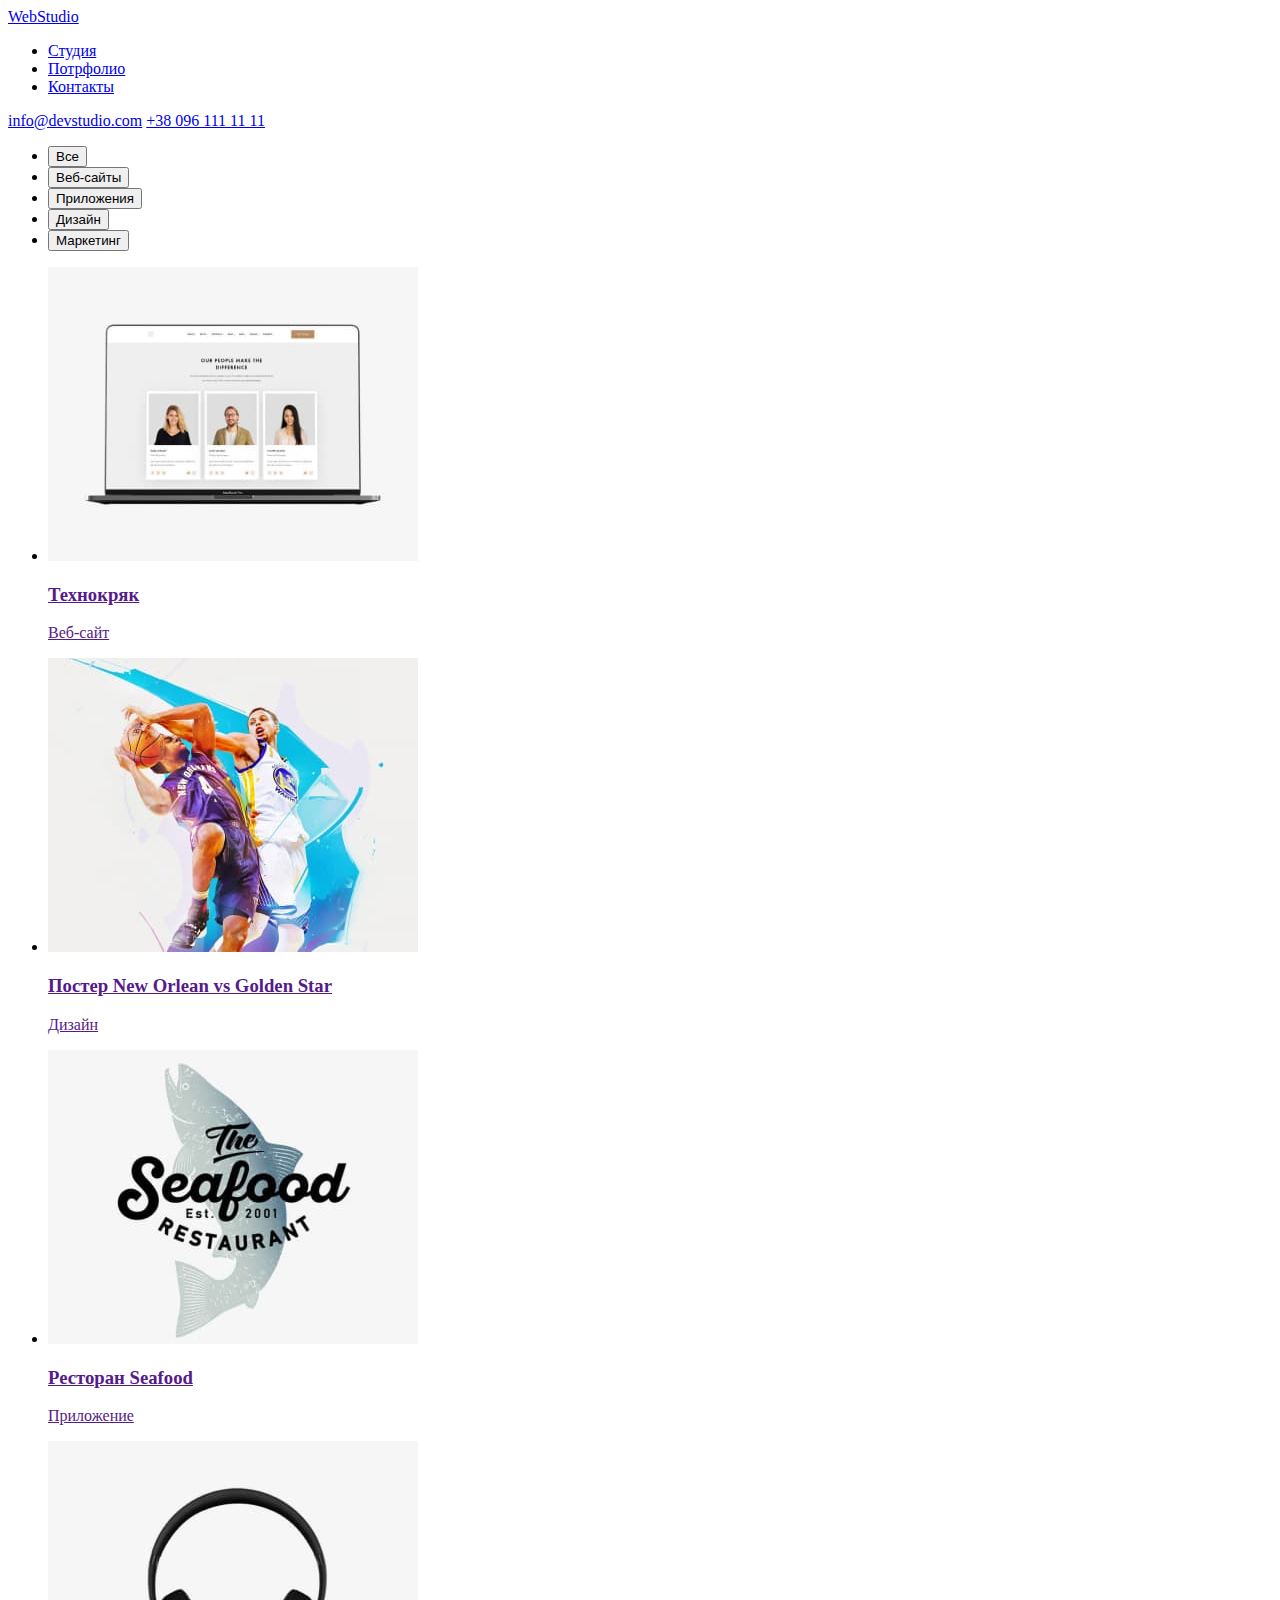
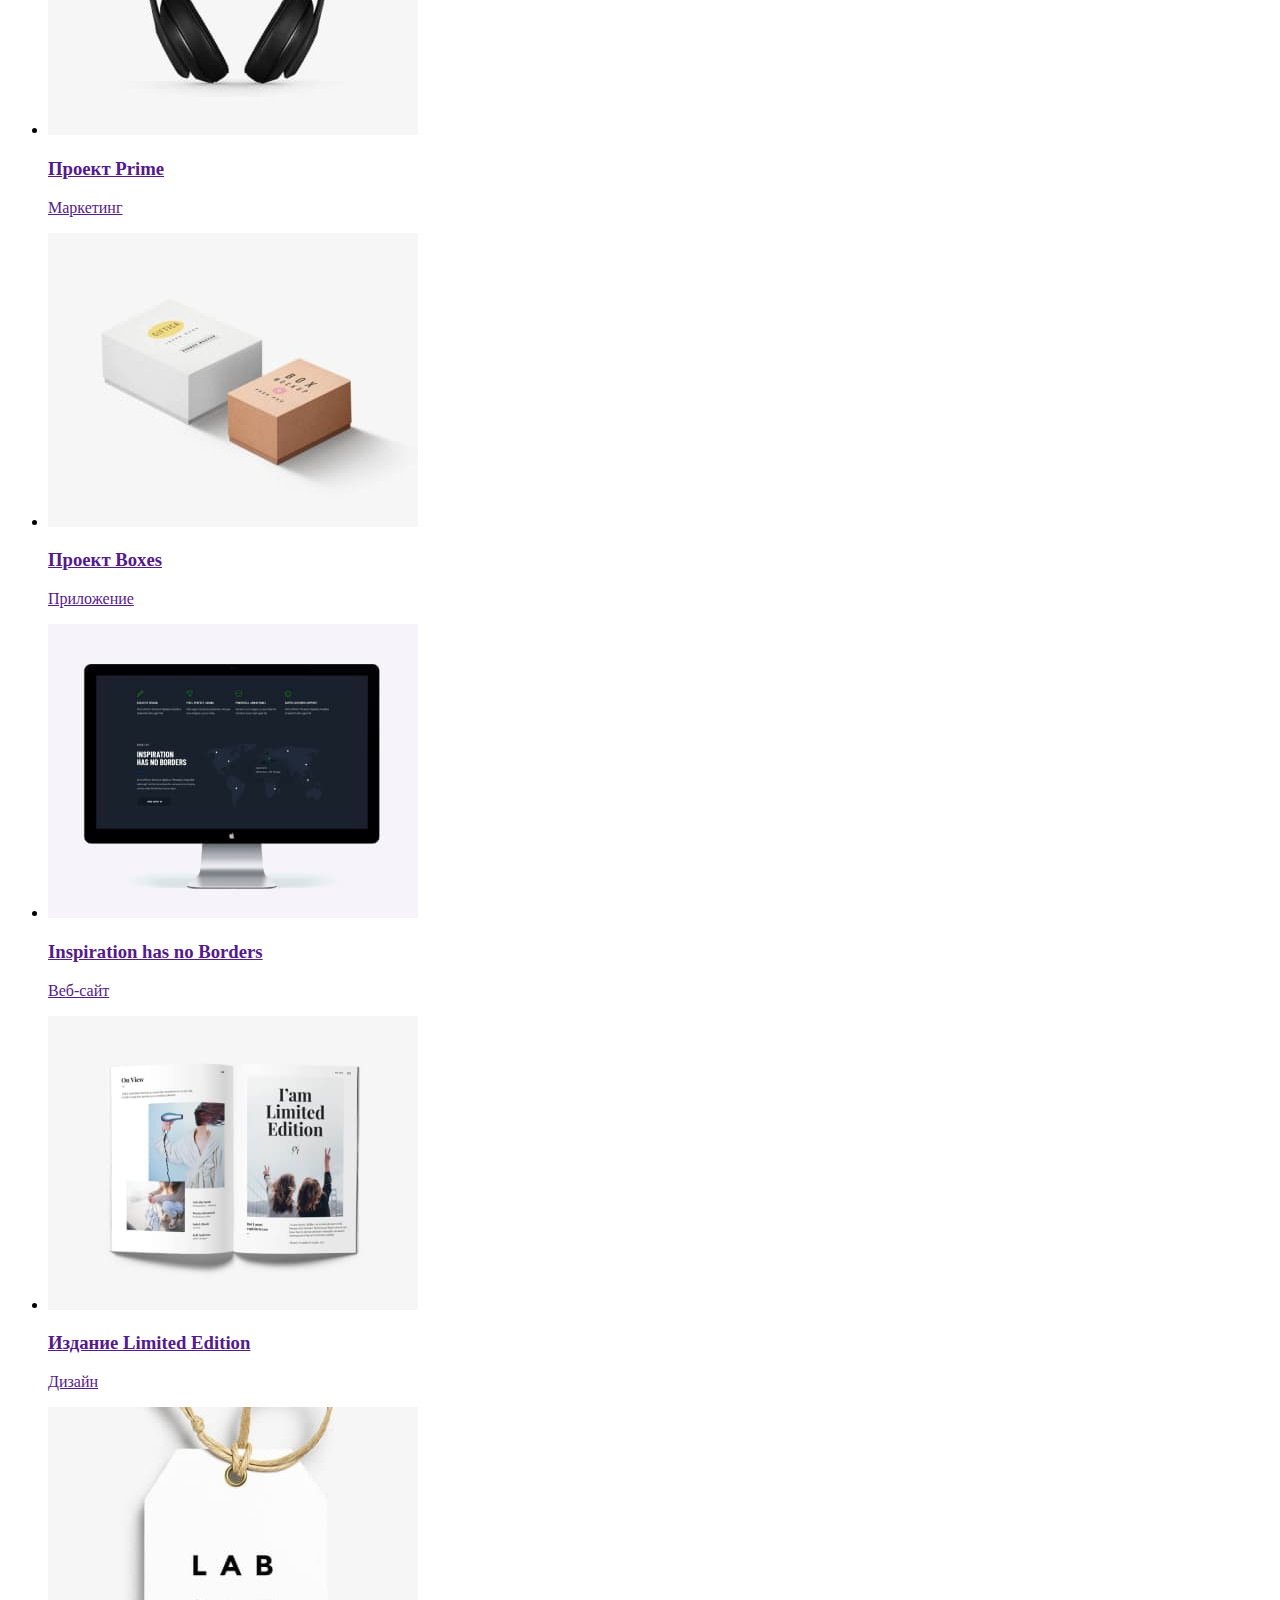
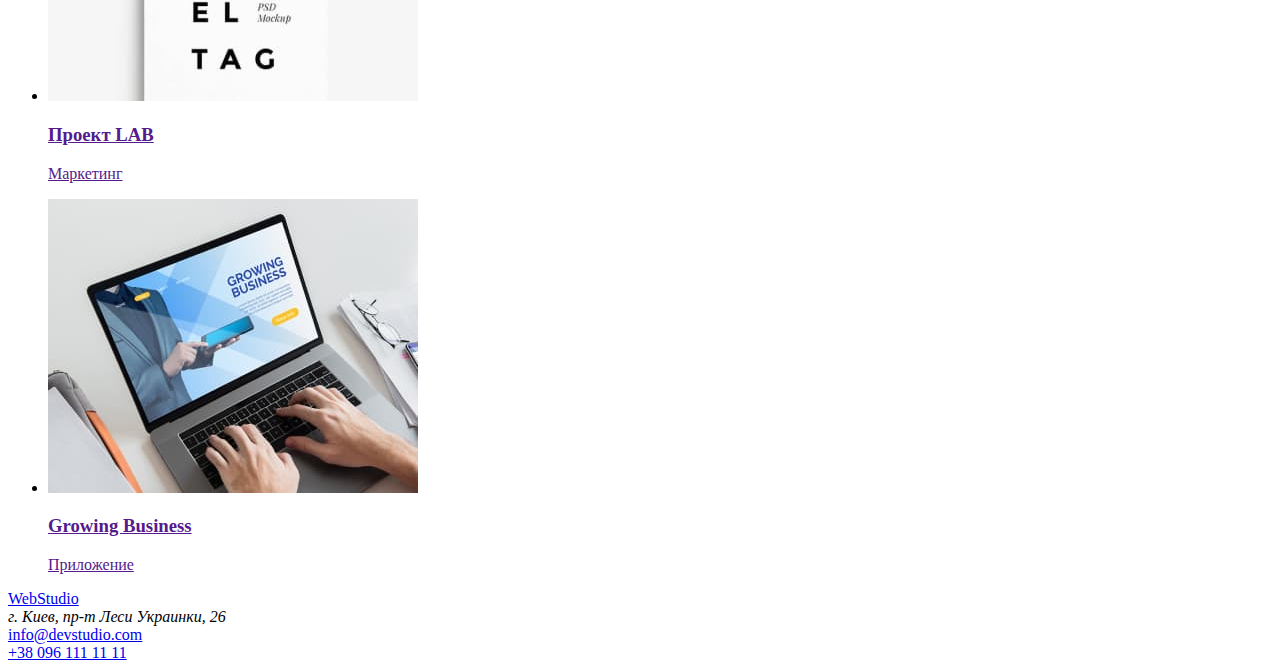
==== portfolio.html @ e1c51b58 "Add links" ====
<!DOCTYPE html>
<html lang="en">
<head>
    <meta charset="UTF-8">
    <meta http-equiv="X-UA-Compatible" content="IE=edge">
    <meta name="viewport" content="width=device-width, initial-scale=1.0">
    <title>WebStudio</title>
    <link rel="stylesheet" href="./css/styles.css">
</head>
<body>
    <!-- Header -->
    <header>

        <a href="#">WebStudio</a>

        <nav class="nav-links">
            <ul>
                <li>
                    <a href="https://olegsavchuk95.github.io/goit-markup-hw-01/">Студия</a>
                </li>
                <li>
                    <a href="https://olegsavchuk95.github.io/goit-markup-hw-02/">Потрфолио</a>
                </li>
                <li>
                    <a href="#">Контакты</a>
                </li>
            </ul>
        </nav>

        <div class="contacts">
            <a href="mailto:info@devstudio.com" class="my-e-mail">info@devstudio.com</a>
            <a href="tel:+38-096-111-11-11" class="my-cell-number">+38 096 111 11 11</a>
        </div>
        
    </header>

    <!-- Main content -->

    <main>
        <!-- Buttons -->
        <section class="butoons">
            <ul class="buttons-list">
                <li>
                    <button type="button">Все</button>
                </li>

                <li>
                    <button type="button">Веб-сайты</button>
                </li>

                <li>
                    <button type="button">Приложения</button>
                </li>

                <li>
                    <button type="button">Дизайн</button>
                </li>

                <li>
                    <button type="button">Маркетинг</button>
                </li>
            </ul>
        </section>

        <section class="our-works">
            <ul class="our-works-list">
                <li>
                    <a href="">
                        <img src="./images/techno-cryck.jpg" alt="Технокряк">
                        <h3>Технокряк</h3>
                        <p>Веб-сайт</p>
                    </a>
                </li>

                <li>
                    <a href="">
                        <img src="./images/new-orlean.jpg" alt="Постер New Orlean vs Golden Star">
                        <h3>Постер New Orlean vs Golden Star</h3>
                        <p>Дизайн</p>
                    </a>
                </li>

                <li>
                    <a href="">
                        <img src="./images/seafood.jpg" alt="Ресторан Seafood">
                        <h3>Ресторан Seafood</h3>
                        <p>Приложение</p>
                    </a>
                </li>

                <li>
                    <a href="">
                        <img src="./images/project-prime.jpg" alt="Проект Prime">
                        <h3>Проект Prime</h3>
                        <p>Маркетинг</p>
                    </a>
                </li>

                <li>
                    <a href="">
                        <img src="./images/project-boxes.jpg" alt="Проект Boxes">
                        <h3>Проект Boxes</h3>
                        <p>Приложение</p>
                    </a>
                </li>

                <li>
                    <a href="">
                        <img src="./images/no-borders.jpg" alt="Inspiration has no Borders">
                        <h3>Inspiration has no Borders</h3>
                        <p>Веб-сайт</p>
                    </a>
                </li>

                <li>
                    <a href="">
                        <img src="./images/limited-edition.jpg" alt="Издание Limited Edition">
                        <h3>Издание Limited Edition</h3>
                        <p>Дизайн</p>
                    </a>
                </li>

                <li>
                    <a href="">
                        <img src="./images/project-lab.jpg" alt="Проект LAB">
                        <h3>Проект LAB</h3>
                        <p>Маркетинг</p>
                    </a>
                </li>

                <li>
                    <a href="">
                        <img src="./images/growing-business.jpg" alt="Growing Business">
                        <h3>Growing Business</h3>
                        <p>Приложение</p>
                    </a>
                </li>
            </ul>
        </section>
    </main>

    <!-- Footer -->
    <footer>

        <a href="#">WebStudio</a>

        <address>
            г. Киев, пр-т Леси Украинки, 26
        </address>

        <div class="contacts-footer">
            <a href="mailto:info@devstudio.com" class="my-e-mail">info@devstudio.com</a><br>
            <a href="tel:+38-096-111-11-11" class="my-cell-number">+38 096 111 11 11</a>
        </div>

    </footer>
</body>
</html>
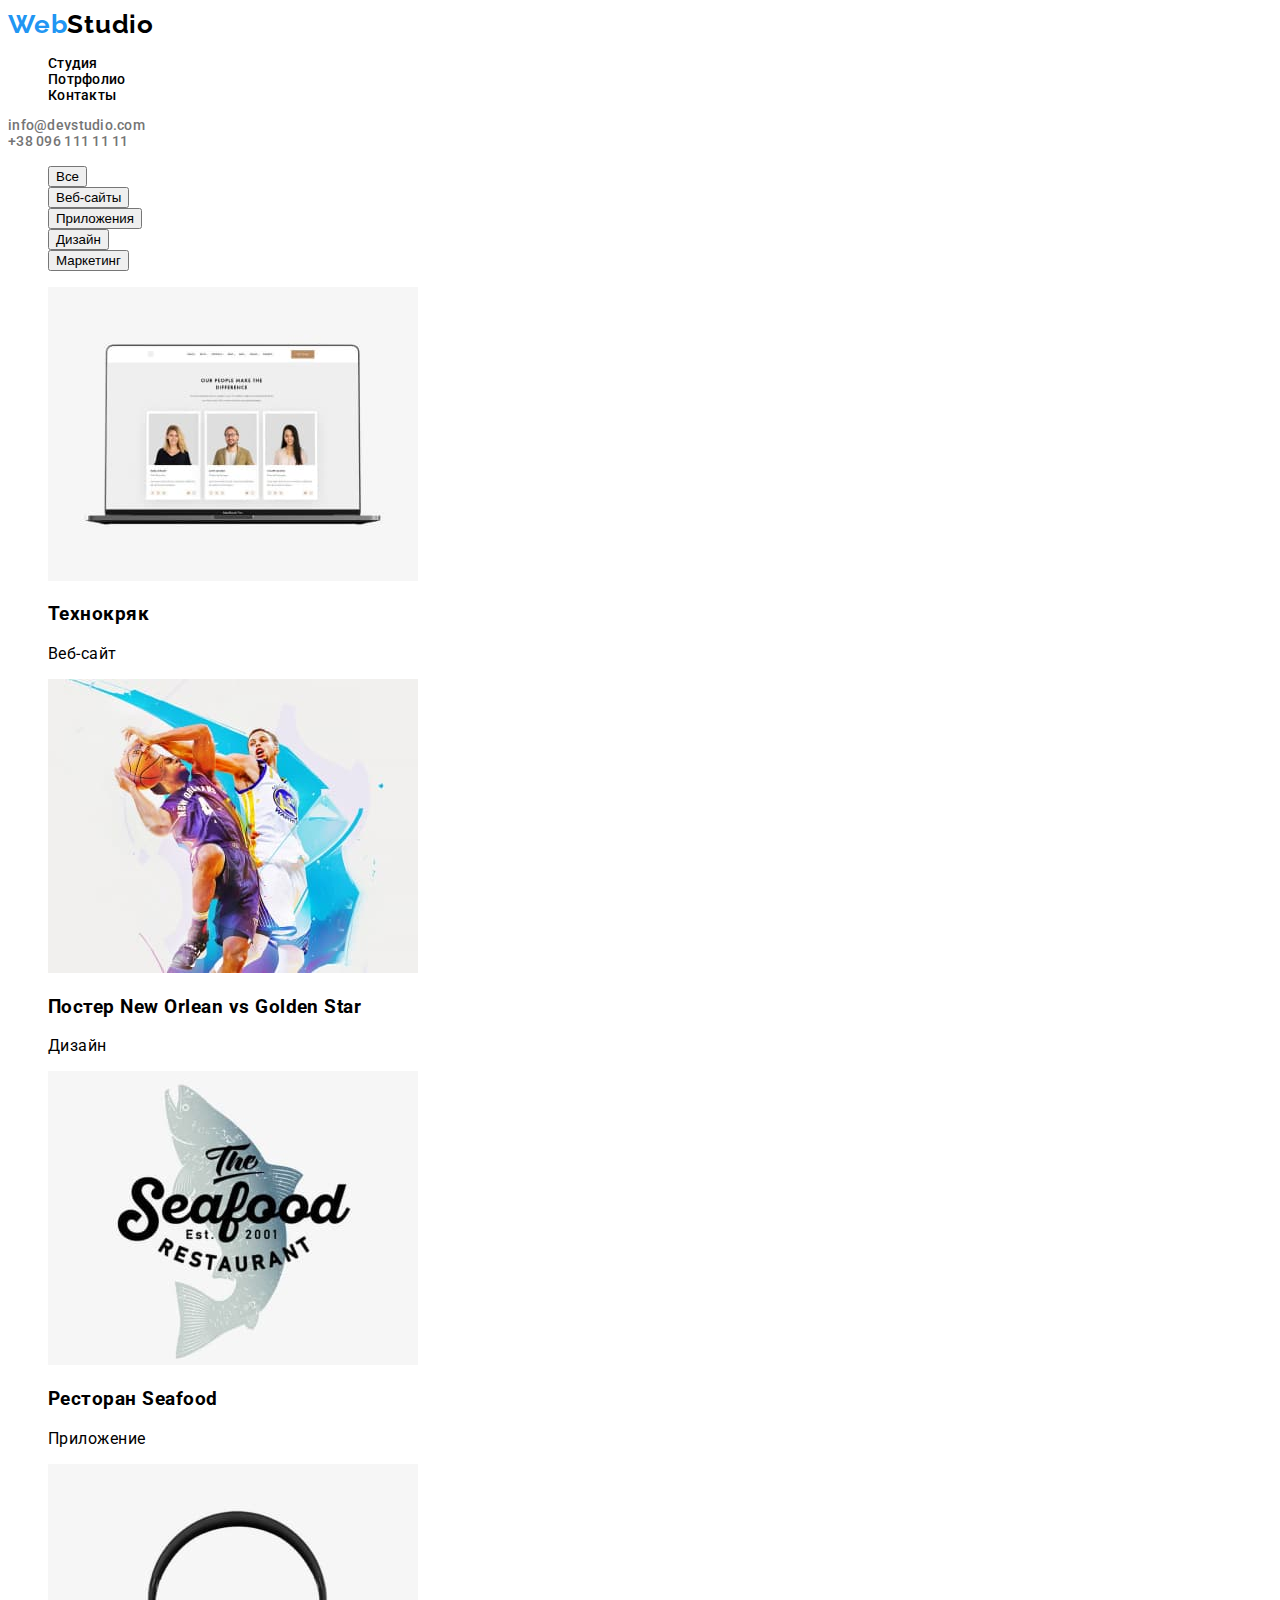
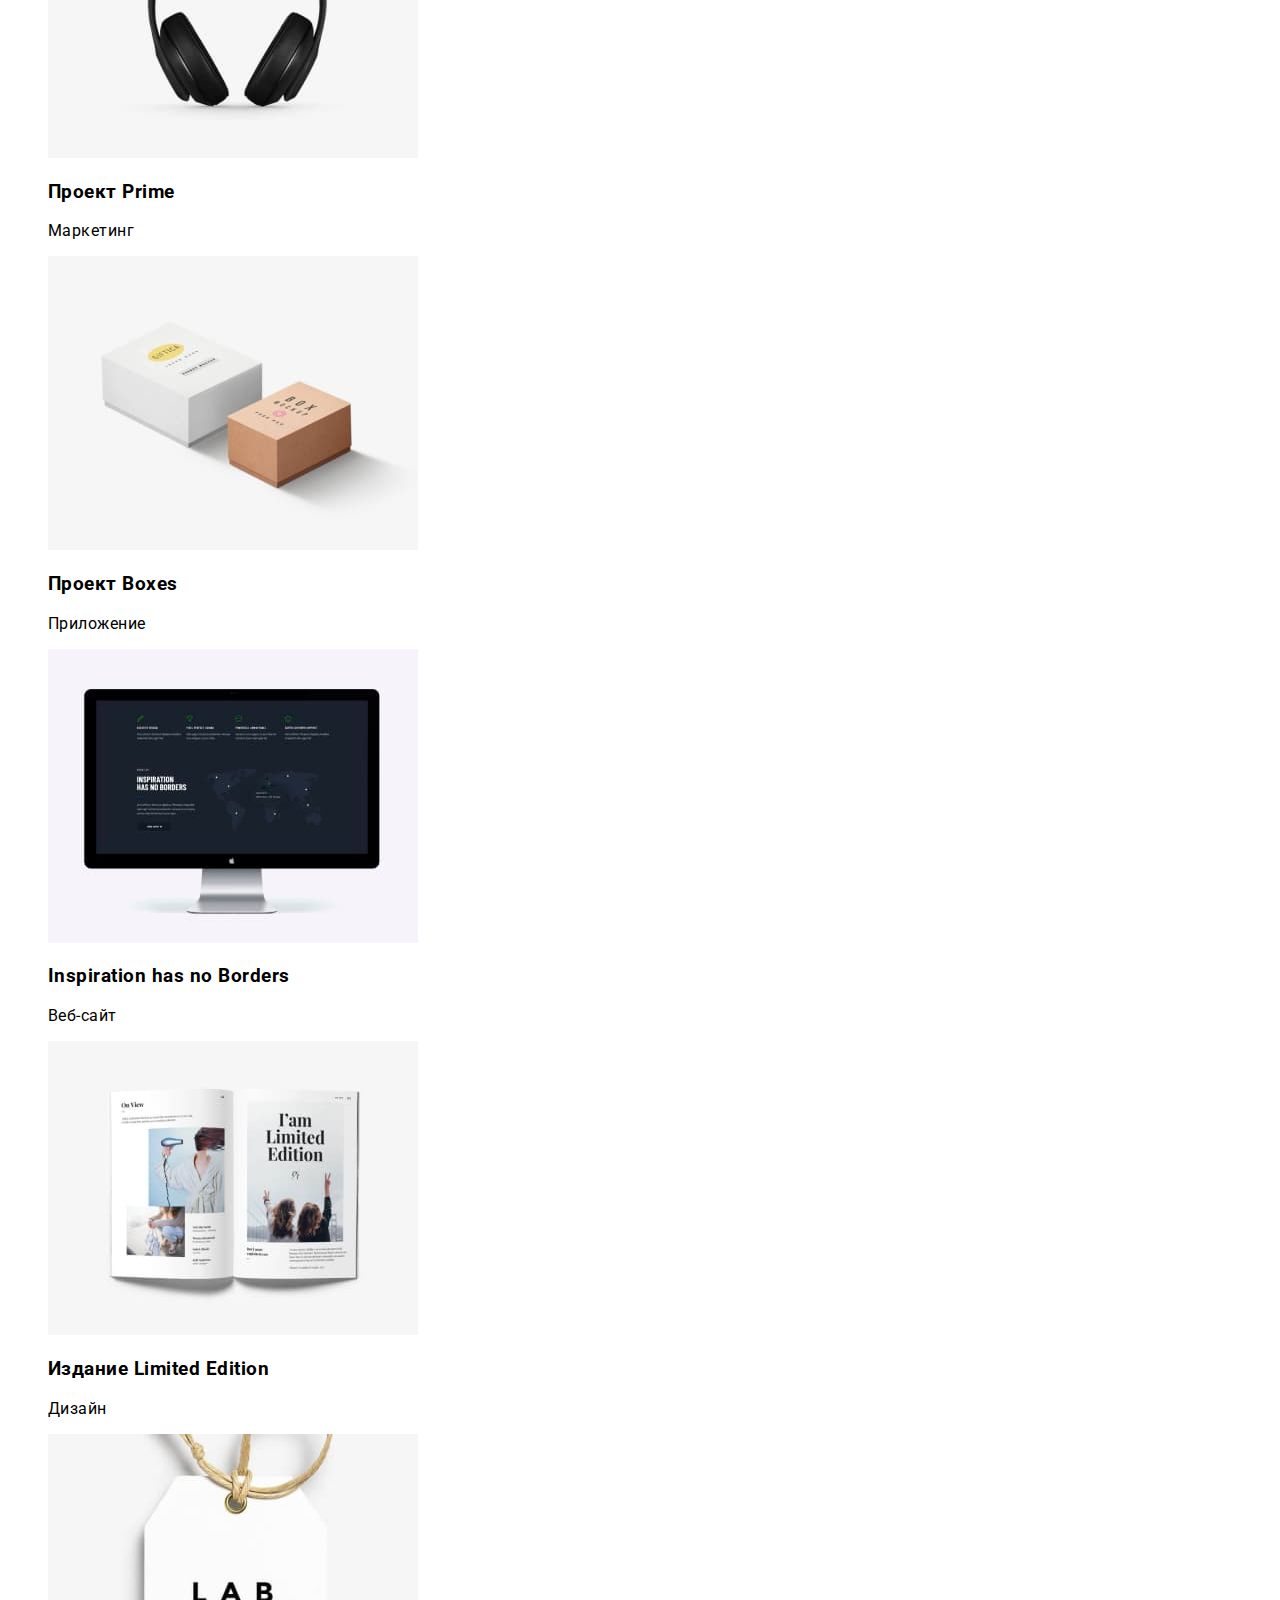
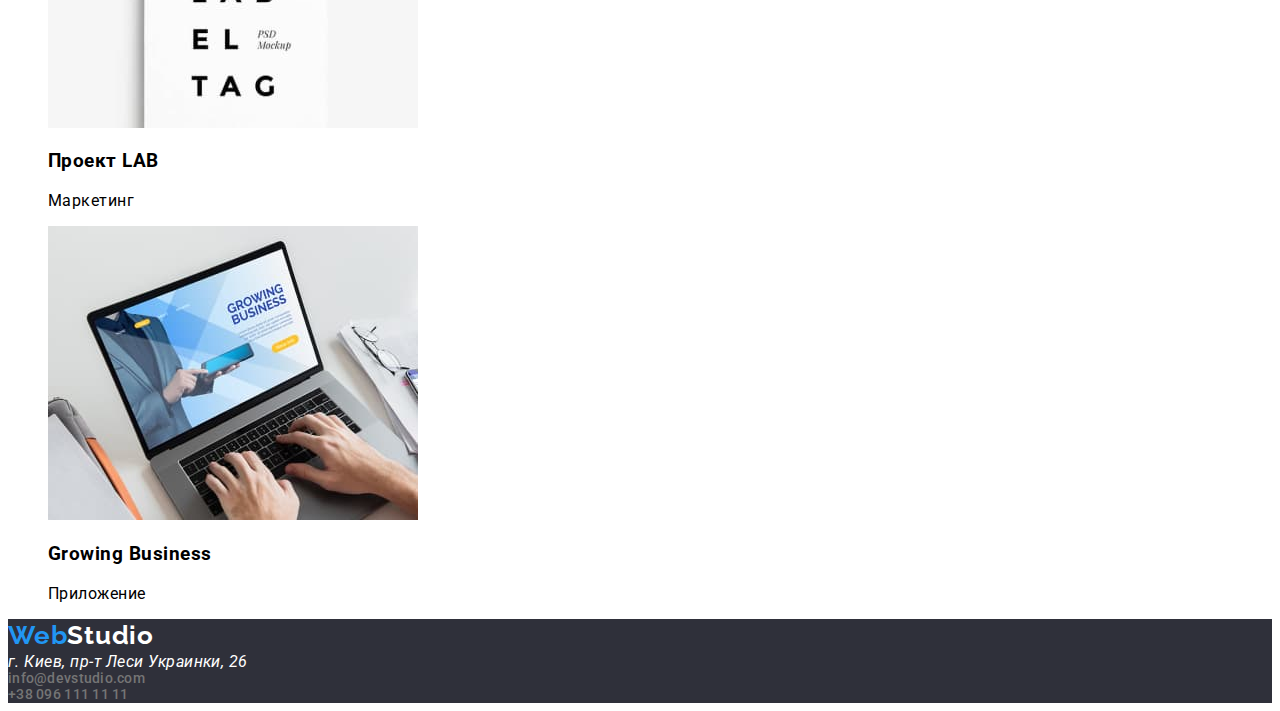
==== commit 7562d92c: "Add styles" ====
--- a/portfolio.html
+++ b/portfolio.html
@@ -5,21 +5,22 @@
     <meta http-equiv="X-UA-Compatible" content="IE=edge">
     <meta name="viewport" content="width=device-width, initial-scale=1.0">
     <title>WebStudio</title>
+    <link href="https://fonts.googleapis.com/css2?family=Raleway:wght@700&family=Roboto:wght@400;500;700&display=swap" rel="stylesheet">
     <link rel="stylesheet" href="./css/styles.css">
 </head>
 <body>
     <!-- Header -->
     <header>
 
-        <a href="#">WebStudio</a>
+        <a class="logo" href="#"><span class="blue-web">Web</span>Studio</a>
 
         <nav class="nav-links">
-            <ul>
+            <ul class="list">
                 <li>
-                    <a href="https://olegsavchuk95.github.io/goit-markup-hw-01/">Студия</a>
+                    <a href="./index.html">Студия</a>
                 </li>
                 <li>
-                    <a href="https://olegsavchuk95.github.io/goit-markup-hw-02/">Потрфолио</a>
+                    <a href="./portfolio.html">Потрфолио</a>
                 </li>
                 <li>
                     <a href="#">Контакты</a>
@@ -27,9 +28,9 @@
             </ul>
         </nav>
 
-        <div class="contacts">
-            <a href="mailto:info@devstudio.com" class="my-e-mail">info@devstudio.com</a>
-            <a href="tel:+38-096-111-11-11" class="my-cell-number">+38 096 111 11 11</a>
+        <div class="contacts-footer">
+            <a class="contacts-links" href="mailto:info@devstudio.com" class="my-e-mail">info@devstudio.com</a><br>
+            <a class="contacts-links" href="tel:+38-096-111-11-11" class="my-cell-number">+38 096 111 11 11</a>
         </div>
         
     </header>
@@ -38,8 +39,8 @@
 
     <main>
         <!-- Buttons -->
-        <section class="butoons">
-            <ul class="buttons-list">
+        <section class="filter">
+            <ul class="list">
                 <li>
                     <button type="button">Все</button>
                 </li>
@@ -63,10 +64,10 @@
         </section>
 
         <section class="our-works">
-            <ul class="our-works-list">
+            <ul class="list">
                 <li>
                     <a href="">
-                        <img src="./images/techno-cryck.jpg" alt="Технокряк">
+                        <img src="./images/techno-cryck.jpg" alt="Технокряк" width="370" height="294">
                         <h3>Технокряк</h3>
                         <p>Веб-сайт</p>
                     </a>
@@ -74,7 +75,7 @@
 
                 <li>
                     <a href="">
-                        <img src="./images/new-orlean.jpg" alt="Постер New Orlean vs Golden Star">
+                        <img src="./images/new-orlean.jpg" alt="Постер New Orlean vs Golden Star" width="370" height="294">
                         <h3>Постер New Orlean vs Golden Star</h3>
                         <p>Дизайн</p>
                     </a>
@@ -82,7 +83,7 @@
 
                 <li>
                     <a href="">
-                        <img src="./images/seafood.jpg" alt="Ресторан Seafood">
+                        <img src="./images/seafood.jpg" alt="Ресторан Seafood" width="370" height="294">
                         <h3>Ресторан Seafood</h3>
                         <p>Приложение</p>
                     </a>
@@ -90,7 +91,7 @@
 
                 <li>
                     <a href="">
-                        <img src="./images/project-prime.jpg" alt="Проект Prime">
+                        <img src="./images/project-prime.jpg" alt="Проект Prime" width="370" height="294">
                         <h3>Проект Prime</h3>
                         <p>Маркетинг</p>
                     </a>
@@ -98,7 +99,7 @@
 
                 <li>
                     <a href="">
-                        <img src="./images/project-boxes.jpg" alt="Проект Boxes">
+                        <img src="./images/project-boxes.jpg" alt="Проект Boxes" width="370" height="294">
                         <h3>Проект Boxes</h3>
                         <p>Приложение</p>
                     </a>
@@ -106,7 +107,7 @@
 
                 <li>
                     <a href="">
-                        <img src="./images/no-borders.jpg" alt="Inspiration has no Borders">
+                        <img src="./images/no-borders.jpg" alt="Inspiration has no Borders" width="370" height="294">
                         <h3>Inspiration has no Borders</h3>
                         <p>Веб-сайт</p>
                     </a>
@@ -114,7 +115,7 @@
 
                 <li>
                     <a href="">
-                        <img src="./images/limited-edition.jpg" alt="Издание Limited Edition">
+                        <img src="./images/limited-edition.jpg" alt="Издание Limited Edition" width="370" height="294">
                         <h3>Издание Limited Edition</h3>
                         <p>Дизайн</p>
                     </a>
@@ -122,7 +123,7 @@
 
                 <li>
                     <a href="">
-                        <img src="./images/project-lab.jpg" alt="Проект LAB">
+                        <img src="./images/project-lab.jpg" alt="Проект LAB" width="370" height="294">
                         <h3>Проект LAB</h3>
                         <p>Маркетинг</p>
                     </a>
@@ -130,7 +131,7 @@
 
                 <li>
                     <a href="">
-                        <img src="./images/growing-business.jpg" alt="Growing Business">
+                        <img src="./images/growing-business.jpg" alt="Growing Business" width="370" height="294">
                         <h3>Growing Business</h3>
                         <p>Приложение</p>
                     </a>
@@ -140,17 +141,17 @@
     </main>
 
     <!-- Footer -->
-    <footer>
+    <footer class="footer">
 
-        <a href="#">WebStudio</a>
+        <a class="logo" href="#"><span class="blue-web">Web</span><span class="white-word">Studio</span></a>
 
-        <address>
+        <address class="address">
             г. Киев, пр-т Леси Украинки, 26
         </address>
 
         <div class="contacts-footer">
-            <a href="mailto:info@devstudio.com" class="my-e-mail">info@devstudio.com</a><br>
-            <a href="tel:+38-096-111-11-11" class="my-cell-number">+38 096 111 11 11</a>
+            <a class="contacts-links" href="mailto:info@devstudio.com" class="my-e-mail">info@devstudio.com</a><br>
+            <a class="contacts-links" href="tel:+38-096-111-11-11" class="my-cell-number">+38 096 111 11 11</a>
         </div>
 
     </footer>
--- a/css/styles.css
+++ b/css/styles.css
@@ -0,0 +1,153 @@
+body {
+
+    font-family: Roboto, sans-serif;
+    letter-spacing: 0.03em;
+
+}
+
+a {
+    text-decoration: none;
+    color: #000000;
+}
+
+.list {
+
+   list-style-type: none; 
+
+}
+
+.logo {
+    
+    font-family: Raleway, sans-serif;
+    font-weight: 700;
+    font-size: 26px;
+    line-height: 1.3em;
+    letter-spacing: 0.03em;
+
+    text-decoration: none;
+
+}
+
+.blue-web {
+
+    color: #2196F3;;
+
+}
+
+.white-word {
+
+    color: #ffffff;
+
+}
+
+.nav-links  {
+
+    font-weight: 500;
+    font-size: 14px;
+    line-height: 1.14em;
+    letter-spacing: 0.02em;
+
+    text-decoration: none;
+
+}
+
+.nav-links :hover {
+
+    color: #2196F3;
+
+}
+
+
+.contacts,
+.contacts-footer {
+
+    font-weight: 500;
+    font-size: 14px;
+    line-height: 1.14em;
+    letter-spacing: 0.02em;
+
+}
+
+.contacts-links {
+
+    color: #757575;
+
+}
+
+.header {
+
+    font-weight: 700;
+    font-size: 44px;
+    line-height: 1.4em;
+    text-align: center;
+    letter-spacing: 0.06em;
+
+    color: #FFFFFF;
+    background-color: #2F303A;
+
+}
+
+.features h3 {
+
+    font-weight: 700;
+    font-size: 14px;
+    line-height: 1,14em; 
+
+}
+
+.features p {
+
+    font-size: 14px;
+    line-height: 1,71em;
+
+    color: #757575;
+}
+
+.what-we-do h2 {
+
+    font-weight: 700;
+    font-size: 36px;
+    line-height: 1,16em;
+    text-align: center;
+
+}
+
+.our-team {
+
+    background: #F5F4FA;
+
+}
+
+.our-team h2 {
+
+    font-weight: 700;
+    font-size: 36px;
+    line-height: 1,16em;
+    text-align: center;
+
+}
+
+.our-team h3 {
+
+    font-weight: 500;
+    font-size: 16px;
+    line-height: 1.2em;
+
+}
+
+.our-team p {
+
+    font-size: 16px;
+    line-height: 1.2em;
+
+}
+
+.footer {
+
+    background-color: #2F303A;
+
+}
+
+.address {
+    color: #ffffff;
+}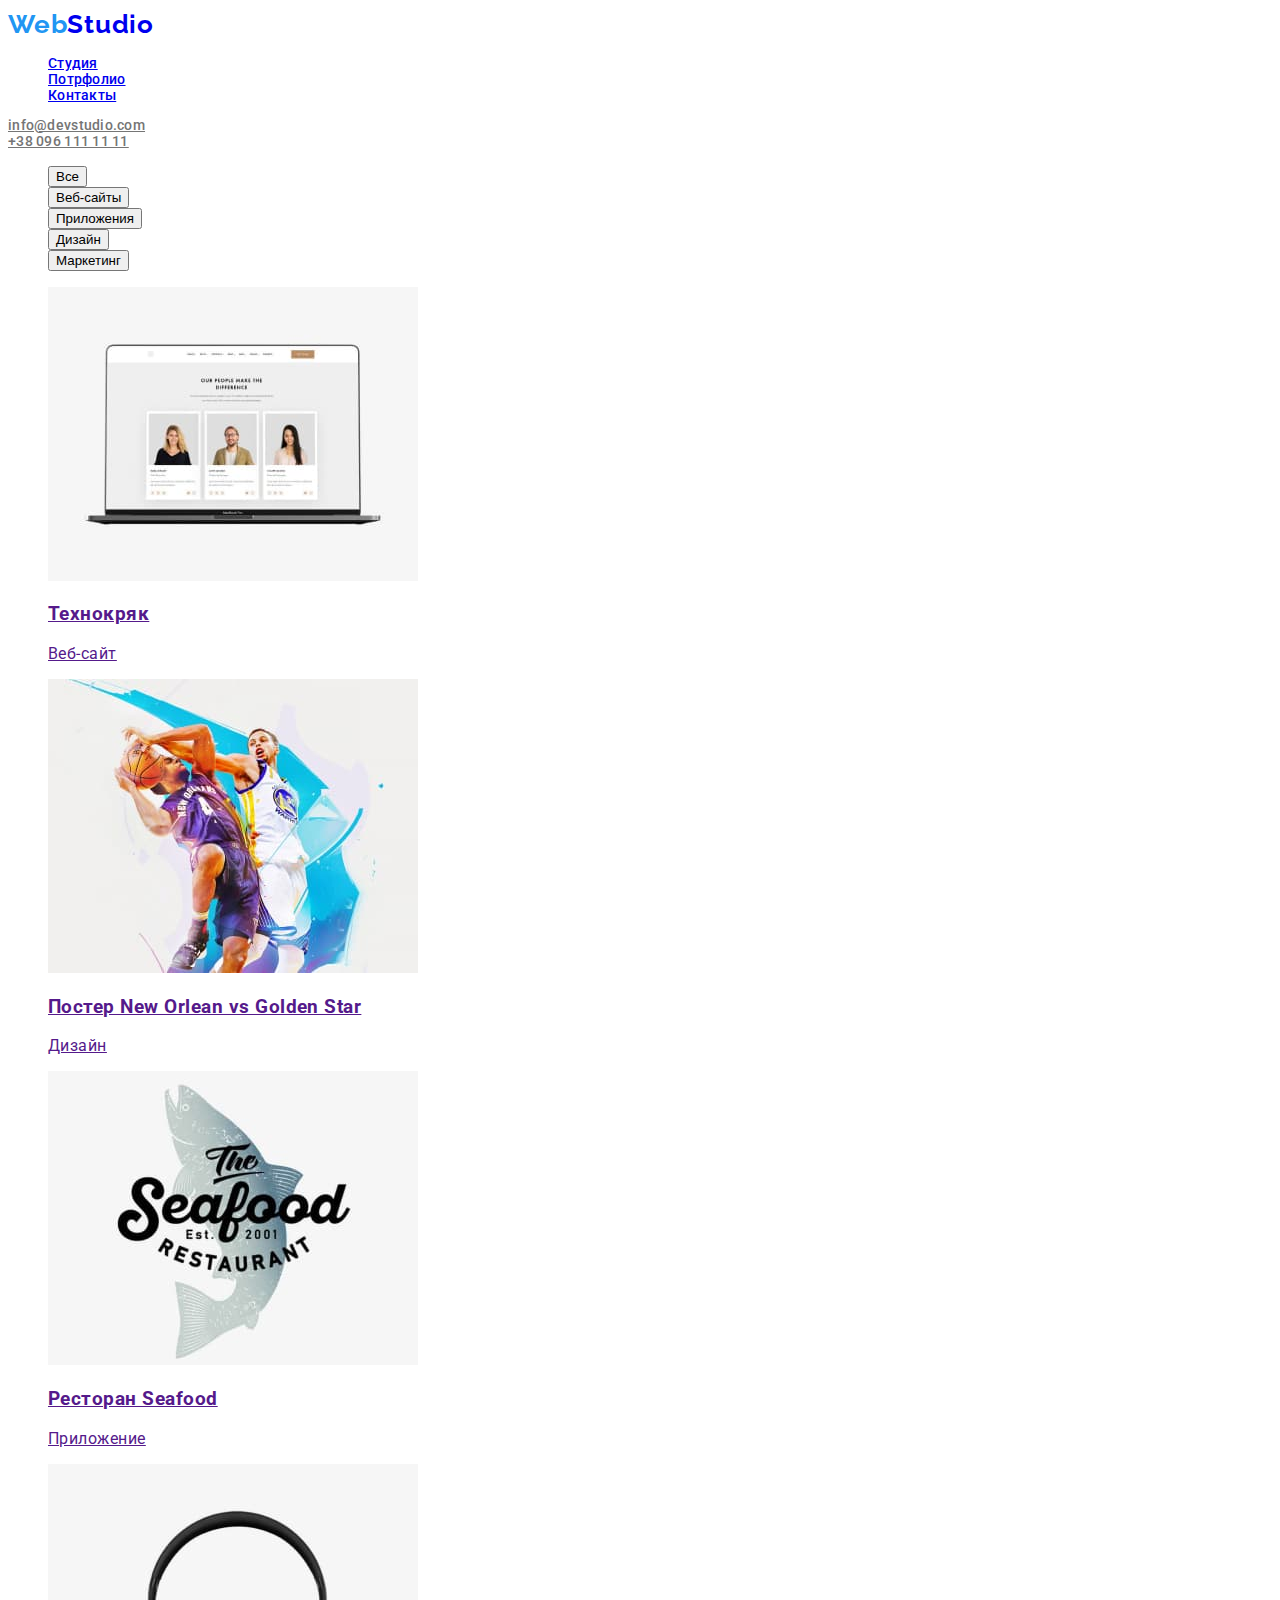
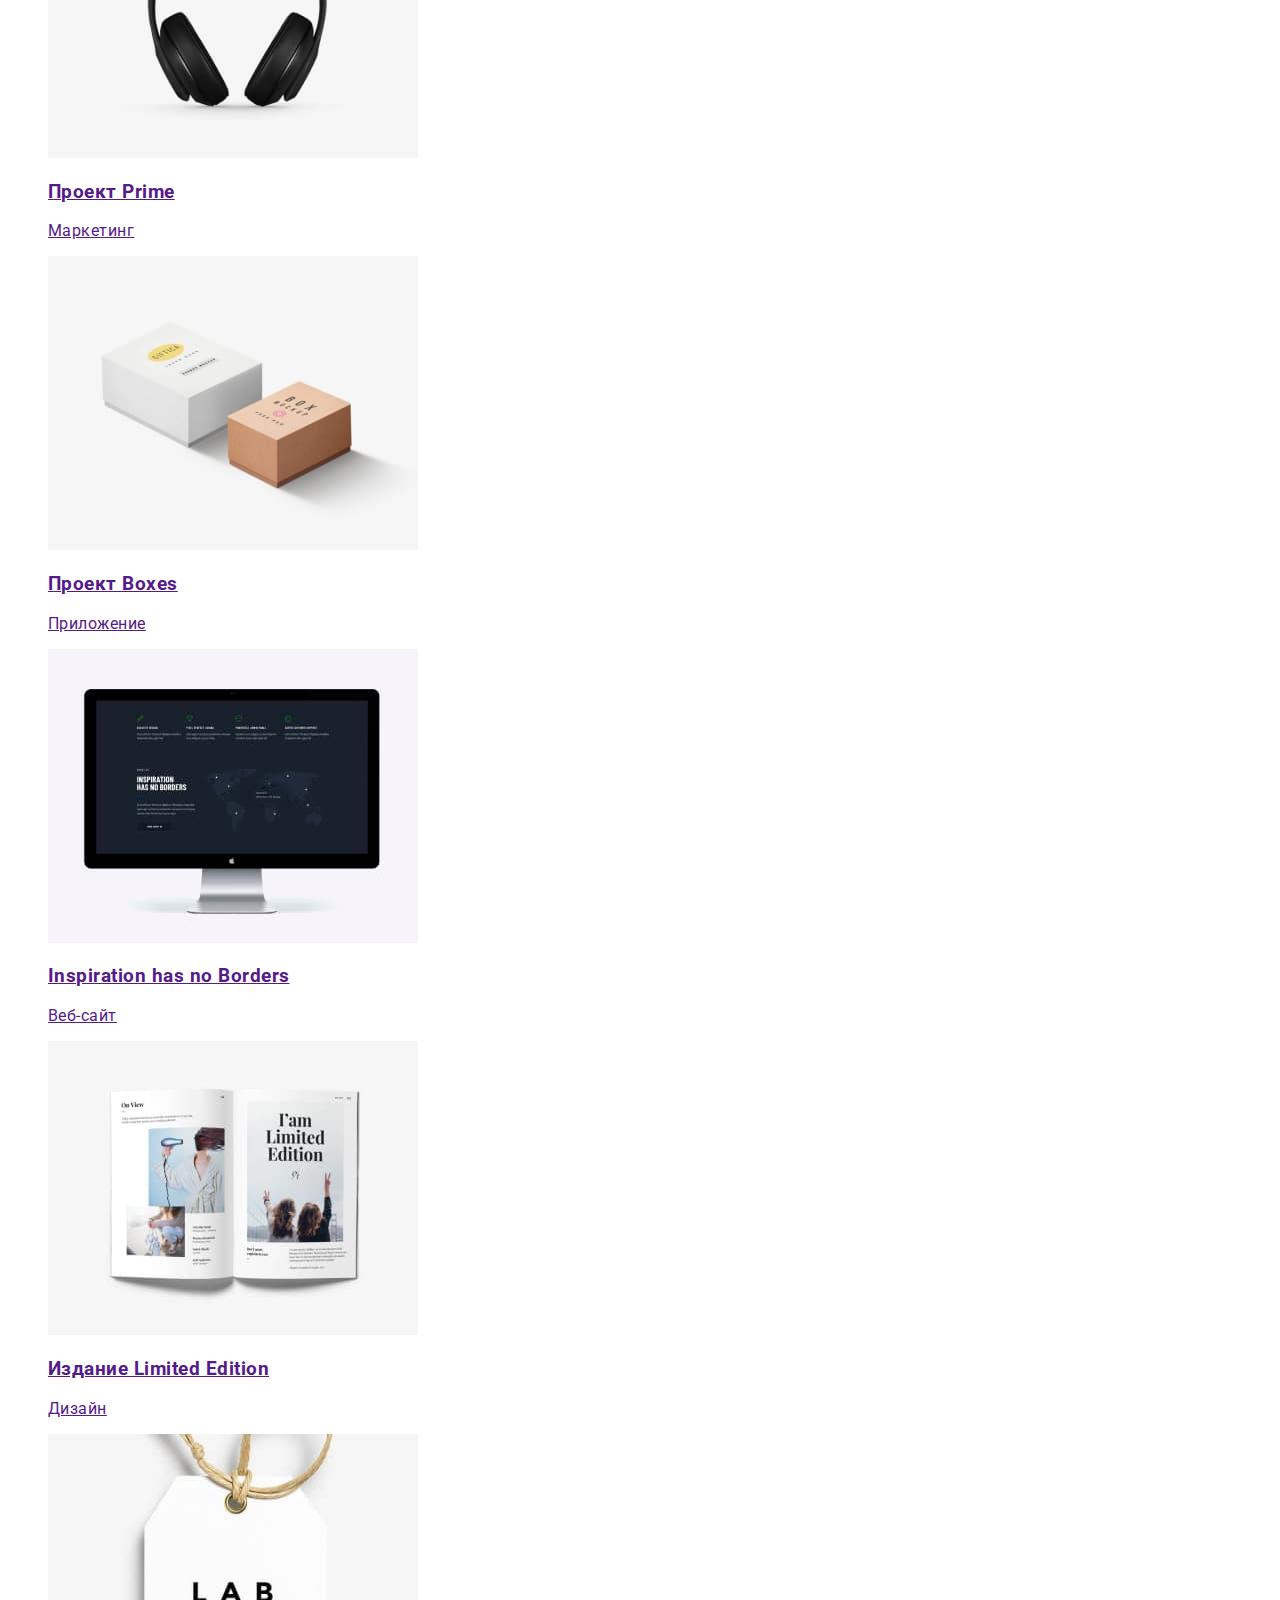
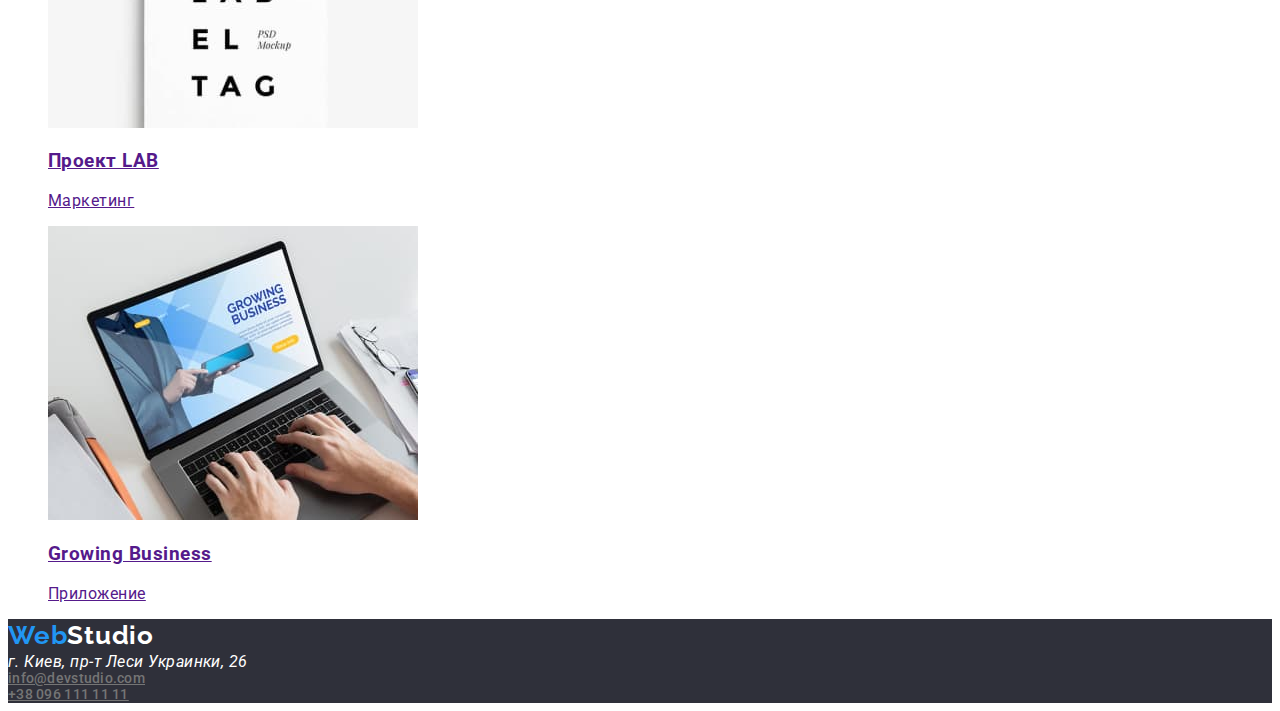
==== commit 6e94f544: "correct css file" ====
--- a/portfolio.html
+++ b/portfolio.html
@@ -12,7 +12,7 @@
     <!-- Header -->
     <header>
 
-        <a class="logo" href="#"><span class="blue-web">Web</span>Studio</a>
+        <a class="logo" href="#"><span class="blue-word">Web</span>Studio</a>
 
         <nav class="nav-links">
             <ul class="list">
@@ -143,7 +143,7 @@
     <!-- Footer -->
     <footer class="footer">
 
-        <a class="logo" href="#"><span class="blue-web">Web</span><span class="white-word">Studio</span></a>
+        <a class="logo" href="#"><span class="blue-word">Web</span><span class="white-word">Studio</span></a>
 
         <address class="address">
             г. Киев, пр-т Леси Украинки, 26
--- a/css/styles.css
+++ b/css/styles.css
@@ -1,14 +1,42 @@
+:root {
+    --base-color-black: #212121;
+
+    --secondary-color-gray: #757575;
+
+    --accent-color: #2196F3;
+
+    --white: #FFFFFF;
+}
+
+
+/* --base-color-black: #212121; */
+
+/* --secondary-color-gray: #757575; */
+
+/* --accent-color: #2196F3; */
+
+/* --white: #FFFFFF; */
+
+/* background-color: #E5E5E5; */
+
+
+
+
+
+
 body {
 
     font-family: Roboto, sans-serif;
     letter-spacing: 0.03em;
+    background-color: #ffffff;
 
 }
 
-a {
+/* a {
+
     text-decoration: none;
-    color: #000000;
-}
+    
+} */
 
 .list {
 
@@ -28,9 +56,9 @@
 
 }
 
-.blue-web {
+.blue-word {
 
-    color: #2196F3;;
+    color: var(--accent-color);
 
 }
 
@@ -47,11 +75,10 @@
     line-height: 1.14em;
     letter-spacing: 0.02em;
 
-    text-decoration: none;
-
 }
 
-.nav-links :hover {
+.nav-links :hover, 
+.nav-links :focus {
 
     color: #2196F3;
 
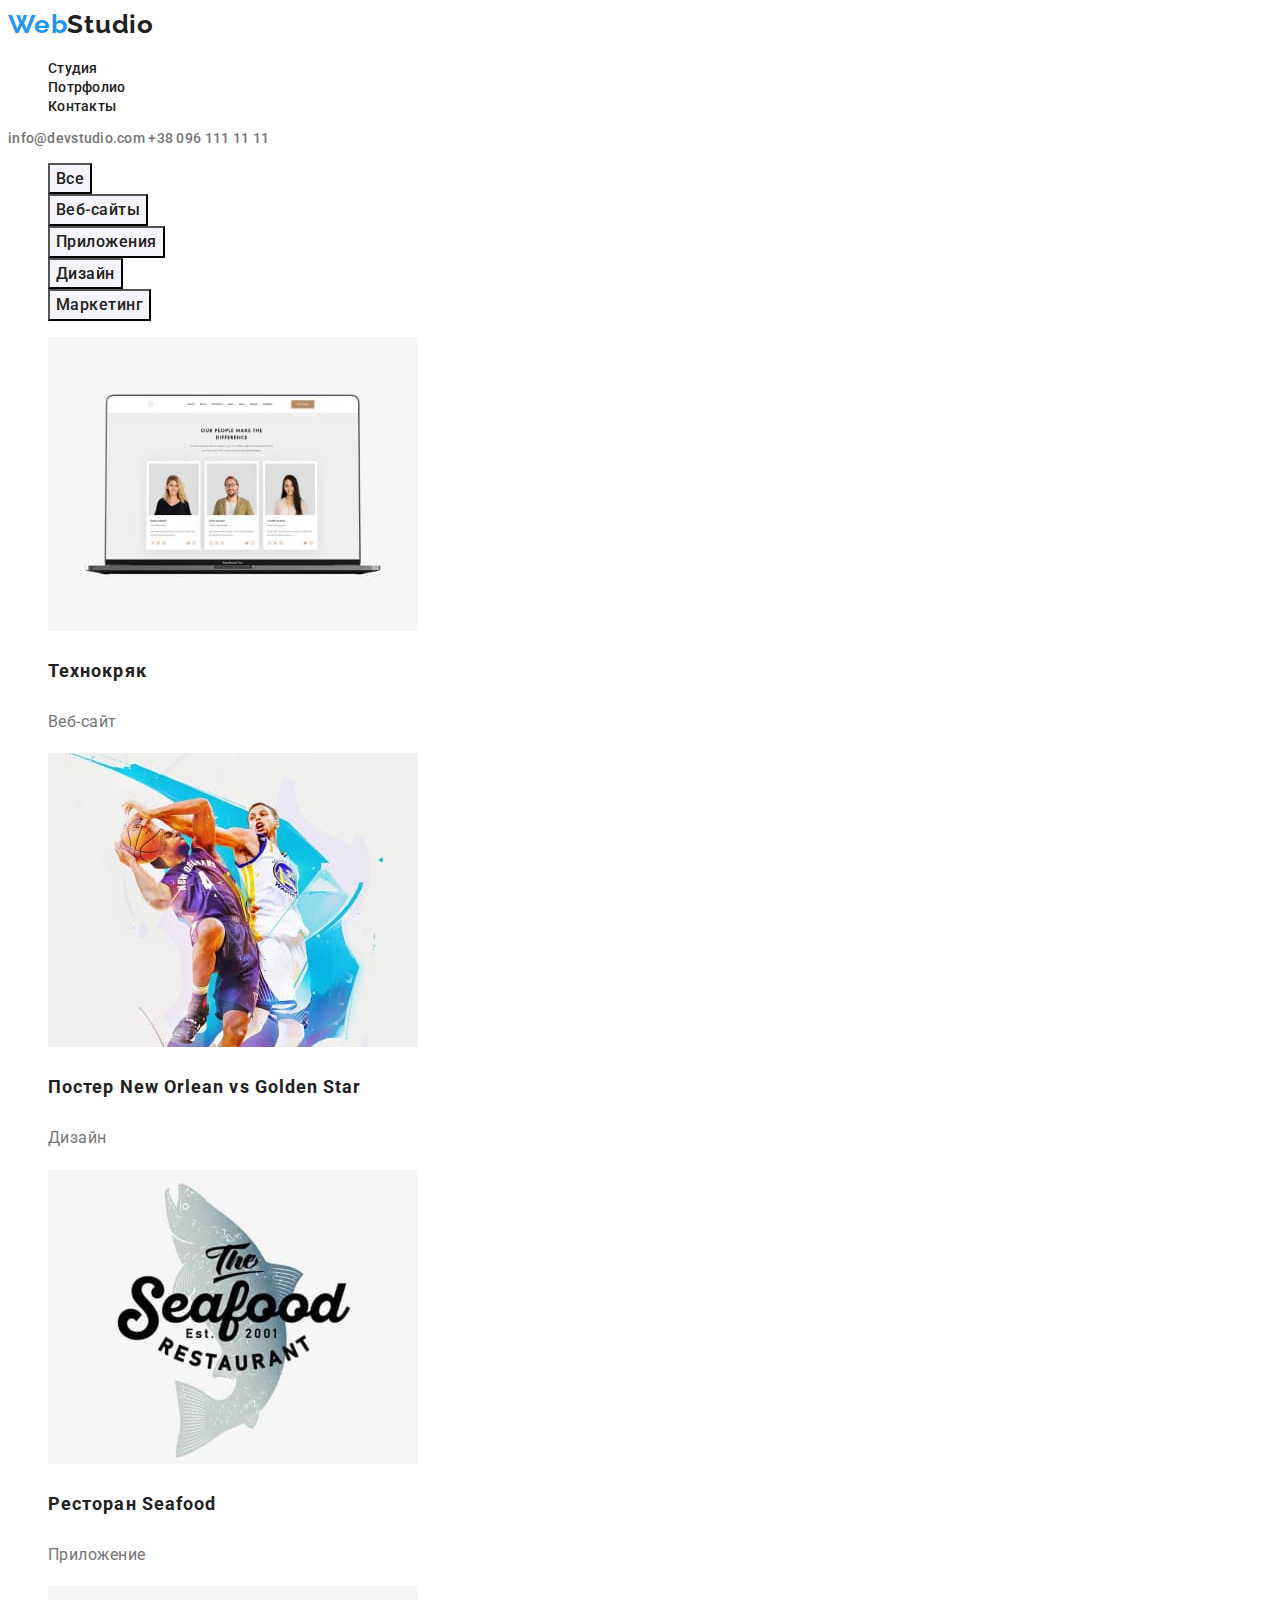
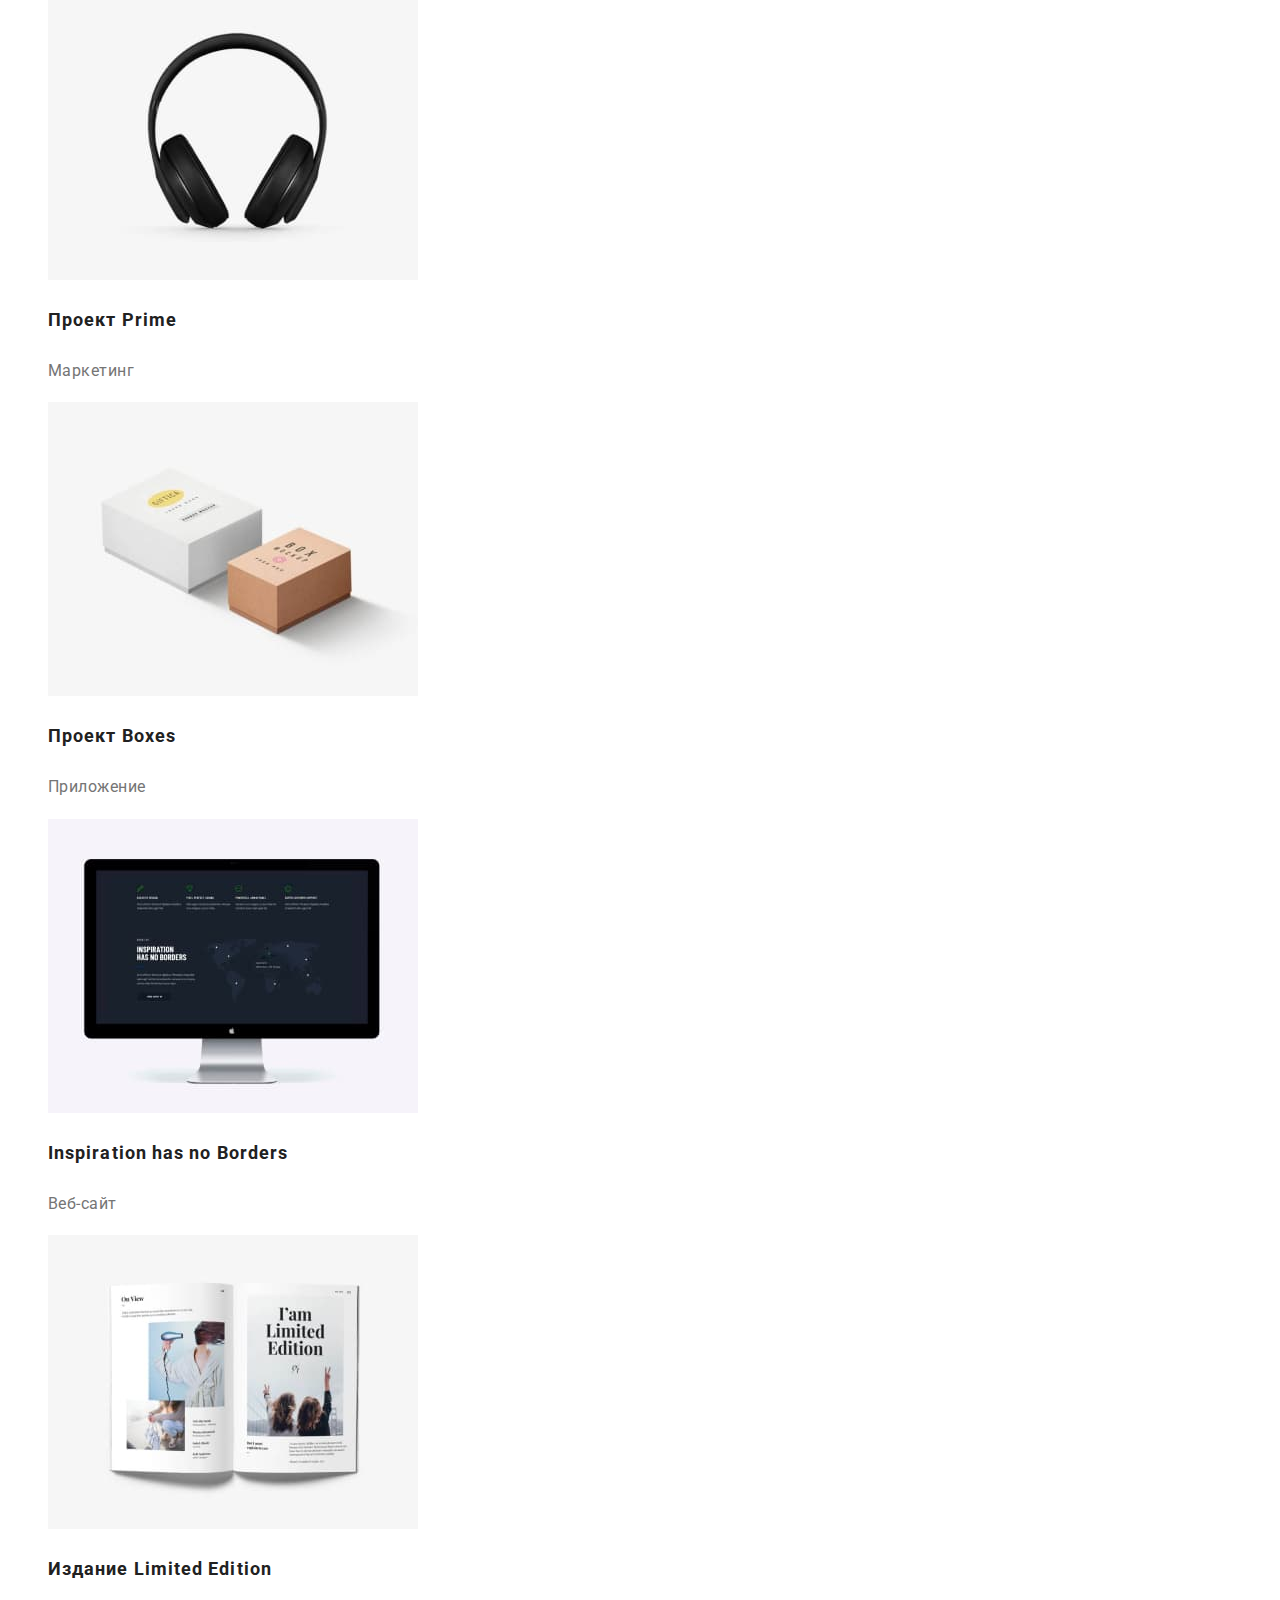
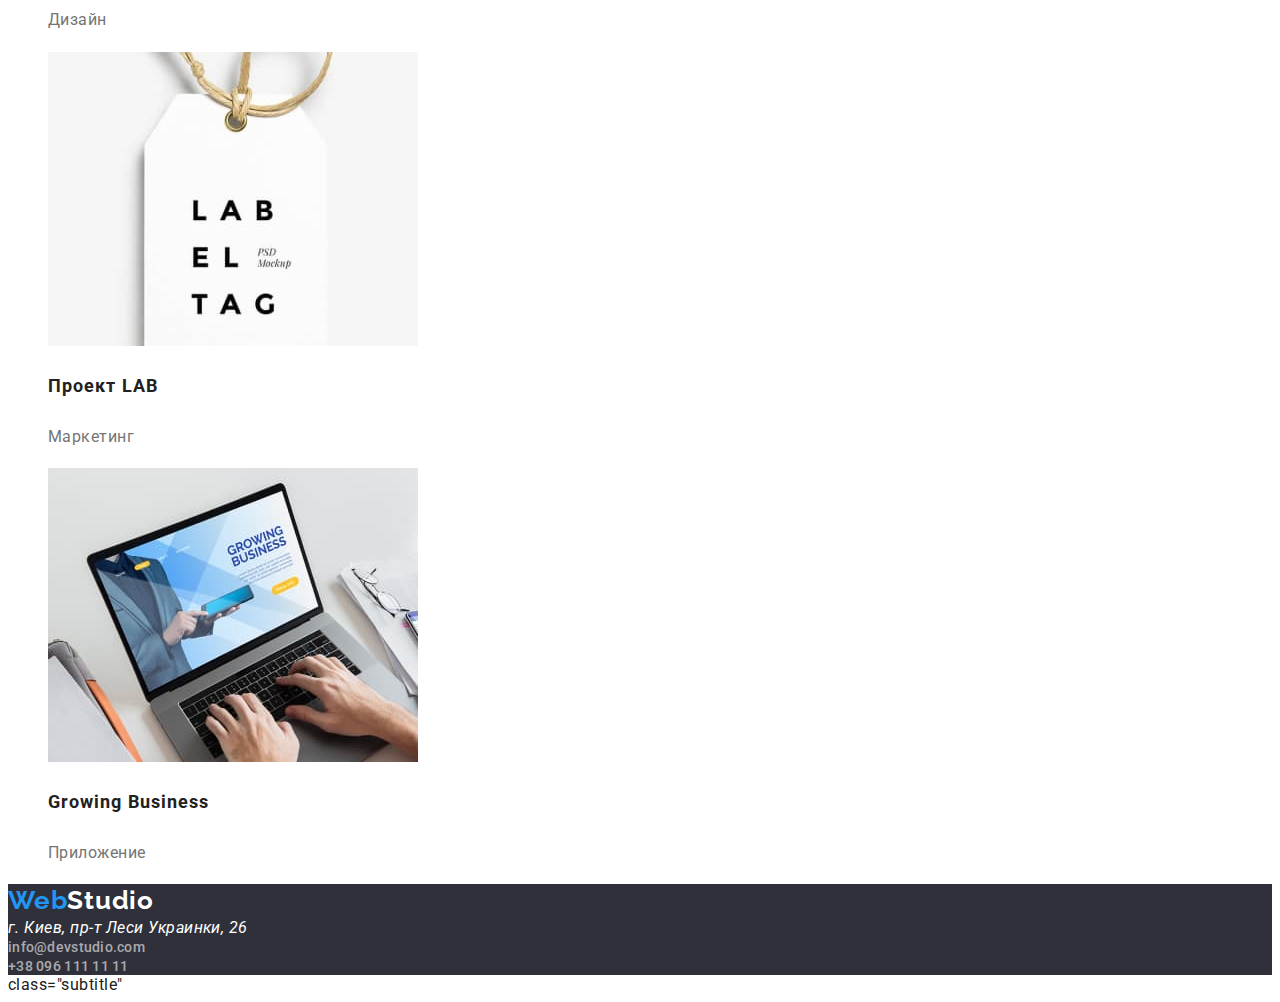
==== commit 7b6b08c6: "Finish add css" ====
--- a/portfolio.html
+++ b/portfolio.html
@@ -17,19 +17,19 @@
         <nav class="nav-links">
             <ul class="list">
                 <li>
-                    <a href="./index.html">Студия</a>
+                    <a class="links" href="./index.html">Студия</a>
                 </li>
                 <li>
-                    <a href="./portfolio.html">Потрфолио</a>
+                    <a class="links" href="./portfolio.html">Потрфолио</a>
                 </li>
                 <li>
-                    <a href="#">Контакты</a>
+                    <a class="links" href="#">Контакты</a>
                 </li>
             </ul>
         </nav>
 
-        <div class="contacts-footer">
-            <a class="contacts-links" href="mailto:info@devstudio.com" class="my-e-mail">info@devstudio.com</a><br>
+        <div class="contacts">
+            <a class="contacts-links" href="mailto:info@devstudio.com" class="my-e-mail">info@devstudio.com</a>
             <a class="contacts-links" href="tel:+38-096-111-11-11" class="my-cell-number">+38 096 111 11 11</a>
         </div>
         
@@ -39,101 +39,102 @@
 
     <main>
         <!-- Buttons -->
-        <section class="filter">
+        <div class="filter">
             <ul class="list">
                 <li>
-                    <button type="button">Все</button>
+                    <button type="button" class="filter-button">Все</button>
                 </li>
 
                 <li>
-                    <button type="button">Веб-сайты</button>
+                    <button type="button" class="filter-button">Веб-сайты</button>
                 </li>
 
                 <li>
-                    <button type="button">Приложения</button>
+                    <button type="button" class="filter-button">Приложения</button>
                 </li>
 
                 <li>
-                    <button type="button">Дизайн</button>
+                    <button type="button" class="filter-button">Дизайн</button>
                 </li>
 
                 <li>
-                    <button type="button">Маркетинг</button>
+                    <button type="button" class="filter-button">Маркетинг</button>
                 </li>
             </ul>
-        </section>
+        </div>
 
+            <!-- Our works -->
         <section class="our-works">
             <ul class="list">
                 <li>
                     <a href="">
                         <img src="./images/techno-cryck.jpg" alt="Технокряк" width="370" height="294">
-                        <h3>Технокряк</h3>
-                        <p>Веб-сайт</p>
+                        <h3 class="works-subtitle">Технокряк</h3>
+                        <p class="works-text">Веб-сайт</p>
                     </a>
                 </li>
 
                 <li>
                     <a href="">
                         <img src="./images/new-orlean.jpg" alt="Постер New Orlean vs Golden Star" width="370" height="294">
-                        <h3>Постер New Orlean vs Golden Star</h3>
-                        <p>Дизайн</p>
+                        <h3 class="works-subtitle">Постер New Orlean vs Golden Star</h3>
+                        <p class="works-text">Дизайн</p>
                     </a>
                 </li>
 
                 <li>
                     <a href="">
                         <img src="./images/seafood.jpg" alt="Ресторан Seafood" width="370" height="294">
-                        <h3>Ресторан Seafood</h3>
-                        <p>Приложение</p>
+                        <h3 class="works-subtitle">Ресторан Seafood</h3>
+                        <p class="works-text">Приложение</p>
                     </a>
                 </li>
 
                 <li>
                     <a href="">
                         <img src="./images/project-prime.jpg" alt="Проект Prime" width="370" height="294">
-                        <h3>Проект Prime</h3>
-                        <p>Маркетинг</p>
+                        <h3 class="works-subtitle">Проект Prime</h3>
+                        <p class="works-text">Маркетинг</p>
                     </a>
                 </li>
 
                 <li>
                     <a href="">
                         <img src="./images/project-boxes.jpg" alt="Проект Boxes" width="370" height="294">
-                        <h3>Проект Boxes</h3>
-                        <p>Приложение</p>
+                        <h3 class="works-subtitle">Проект Boxes</h3>
+                        <p class="works-text">Приложение</p>
                     </a>
                 </li>
 
                 <li>
                     <a href="">
                         <img src="./images/no-borders.jpg" alt="Inspiration has no Borders" width="370" height="294">
-                        <h3>Inspiration has no Borders</h3>
-                        <p>Веб-сайт</p>
+                        <h3 class="works-subtitle">Inspiration has no Borders</h3>
+                        <p class="works-text">Веб-сайт</p>
                     </a>
                 </li>
 
                 <li>
                     <a href="">
                         <img src="./images/limited-edition.jpg" alt="Издание Limited Edition" width="370" height="294">
-                        <h3>Издание Limited Edition</h3>
-                        <p>Дизайн</p>
+                        <h3 class="works-subtitle">Издание Limited Edition</h3>
+                        <p class="works-text">Дизайн</p>
                     </a>
                 </li>
 
                 <li>
                     <a href="">
                         <img src="./images/project-lab.jpg" alt="Проект LAB" width="370" height="294">
-                        <h3>Проект LAB</h3>
-                        <p>Маркетинг</p>
+                        <h3 class="works-subtitle">Проект LAB</h3>
+                        <p class="works-text">Маркетинг</p>
                     </a>
                 </li>
 
                 <li>
                     <a href="">
                         <img src="./images/growing-business.jpg" alt="Growing Business" width="370" height="294">
-                        <h3>Growing Business</h3>
-                        <p>Приложение</p>
+                        <h3 class="works-subtitle">Growing Business</h3>
+                        <p class="works-text">Приложение</p>
                     </a>
                 </li>
             </ul>
@@ -150,10 +151,10 @@
         </address>
 
         <div class="contacts-footer">
-            <a class="contacts-links" href="mailto:info@devstudio.com" class="my-e-mail">info@devstudio.com</a><br>
-            <a class="contacts-links" href="tel:+38-096-111-11-11" class="my-cell-number">+38 096 111 11 11</a>
+            <a class="footer-links" href="mailto:info@devstudio.com" class="my-e-mail">info@devstudio.com</a><br>
+            <a class="footer-links" href="tel:+38-096-111-11-11" class="my-cell-number">+38 096 111 11 11</a>
         </div>
 
     </footer>
 </body>
-</html>+</html> class="subtitle"--- a/css/styles.css
+++ b/css/styles.css
@@ -1,3 +1,17 @@
+
+/* --base-color-black: #212121; */
+
+/* --secondary-color-gray: #757575; */
+
+/* --accent-color: #2196F3; */
+
+/* --white: #FFFFFF; */
+
+/* background-color: #E5E5E5; */
+
+
+
+
 :root {
     --base-color-black: #212121;
 
@@ -7,18 +21,6 @@
 
     --white: #FFFFFF;
 }
-
-
-/* --base-color-black: #212121; */
-
-/* --secondary-color-gray: #757575; */
-
-/* --accent-color: #2196F3; */
-
-/* --white: #FFFFFF; */
-
-/* background-color: #E5E5E5; */
-
 
 
 
@@ -29,21 +31,32 @@
     font-family: Roboto, sans-serif;
     letter-spacing: 0.03em;
     background-color: #ffffff;
-
-}
-
-/* a {
-
-    text-decoration: none;
-    
-} */
-
+    color: var(--base-color-black);
+
+}
+
+        /* Общие классы */
 .list {
 
    list-style-type: none; 
 
 }
 
+.list a {
+    text-decoration: none;
+}
+
+                /* WebStudio colors */
+
+.blue-word {
+
+    color: var(--accent-color);
+
+}
+
+
+
+        /* Header */
 .logo {
     
     font-family: Raleway, sans-serif;
@@ -54,53 +67,62 @@
 
     text-decoration: none;
 
-}
-
-.blue-word {
-
-    color: var(--accent-color);
-
-}
+    color: var(--base-color-black);
+
+}
+
 
 .white-word {
 
-    color: #ffffff;
-
-}
-
-.nav-links  {
+    color: var(--white)
+
+}
+
+.nav-links a  {
 
     font-weight: 500;
     font-size: 14px;
     line-height: 1.14em;
     letter-spacing: 0.02em;
 
+    color: var(--base-color-black);
+
 }
 
 .nav-links :hover, 
 .nav-links :focus {
 
-    color: #2196F3;
-
-}
-
-
-.contacts,
-.contacts-footer {
+    color: var(--accent-color)
+
+}
+
+
+.contacts {
 
     font-weight: 500;
     font-size: 14px;
     line-height: 1.14em;
     letter-spacing: 0.02em;
-
+    
 }
 
 .contacts-links {
 
-    color: #757575;
-
-}
-
+    color: var(--secondary-color-gray);
+
+    text-decoration: none;
+
+}
+
+.contacts :hover,
+.contacts :focus {
+
+    color: var(--accent-color);
+
+}
+
+
+        /* Шапка */
 .header {
 
     font-weight: 700;
@@ -109,12 +131,14 @@
     text-align: center;
     letter-spacing: 0.06em;
 
-    color: #FFFFFF;
+    color: var(--white);
     background-color: #2F303A;
 
 }
 
-.features h3 {
+
+        /* Особенности */
+.features-subtitle {
 
     font-weight: 700;
     font-size: 14px;
@@ -122,14 +146,16 @@
 
 }
 
-.features p {
+.features-text {
 
     font-size: 14px;
     line-height: 1,71em;
 
-    color: #757575;
-}
-
+    color: var(--secondary-color-gray)
+}
+
+
+        /* Чем мы занимаемся */
 .what-we-do h2 {
 
     font-weight: 700;
@@ -139,13 +165,15 @@
 
 }
 
-.our-team {
+        /* Наша команда */
+
+.team {
 
     background: #F5F4FA;
 
 }
 
-.our-team h2 {
+.team h2 {
 
     font-weight: 700;
     font-size: 36px;
@@ -154,7 +182,7 @@
 
 }
 
-.our-team h3 {
+.team-subtitle {
 
     font-weight: 500;
     font-size: 16px;
@@ -162,12 +190,16 @@
 
 }
 
-.our-team p {
+.team-text {
 
     font-size: 16px;
     line-height: 1.2em;
 
-}
+    color: var(--secondary-color-gray);
+
+}
+
+        /* Footer */
 
 .footer {
 
@@ -176,5 +208,82 @@
 }
 
 .address {
-    color: #ffffff;
+    color: var(--white);
+}
+
+.footer-links {
+
+    font-weight: 500;
+    font-size: 14px;
+    line-height: 1.14em;
+    letter-spacing: 0.02em;
+
+    color: rgba(255, 255, 255, 0.6);
+    
+    text-decoration: none;
+}
+
+
+
+
+/* Pprtfolio */
+
+.works-subtitle {
+
+    font-weight: 700;
+    font-size: 18px;
+    line-height: 2em;
+    letter-spacing: 0.06em;
+
+    color: var(--base-color-black);
+
+}
+
+.works-text {
+
+    font-size: 16px;
+    line-height: 1.9em;
+
+    color: var(--secondary-color-gray);
+
+}
+
+
+        /* Buttons */
+
+.alpha-button {
+
+    font-family: inherit;
+
+    background-color: var(--accent-color);
+    color: var(--white);
+
+    font-weight: 700;
+    font-size: 16px;
+    line-height: 1.9em;
+
+    letter-spacing: 0.06em;
+
+ }
+
+.filter-button {
+
+    font-family: inherit;
+
+    background: #F5F4FA;
+    color: var(--base-color-black);
+
+    font-weight: 500;
+    font-size: 16px;
+    line-height: 1.6em;
+    letter-spacing: 0.03em;
+
+}
+
+.filter li :hover,
+.filter li :focus {
+
+    background: var(--accent-color);
+    color: var(--white);
+
 }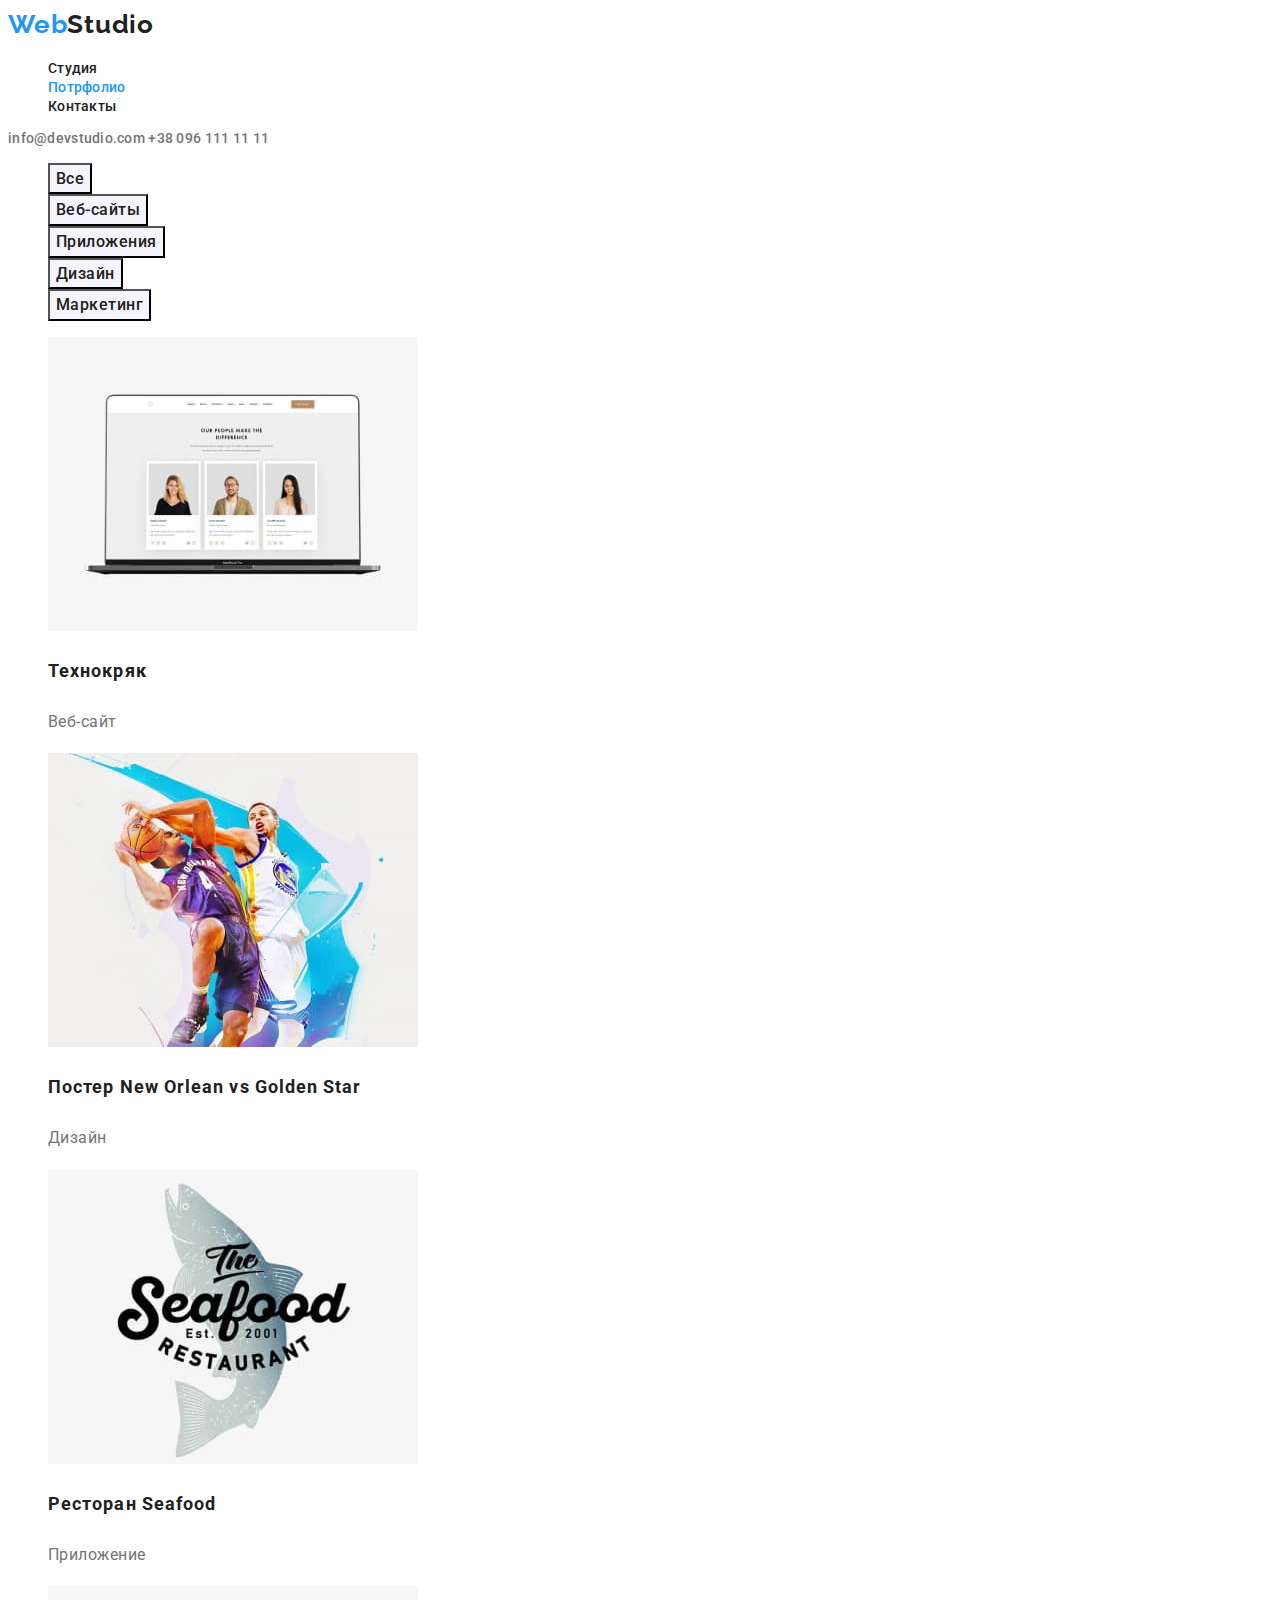
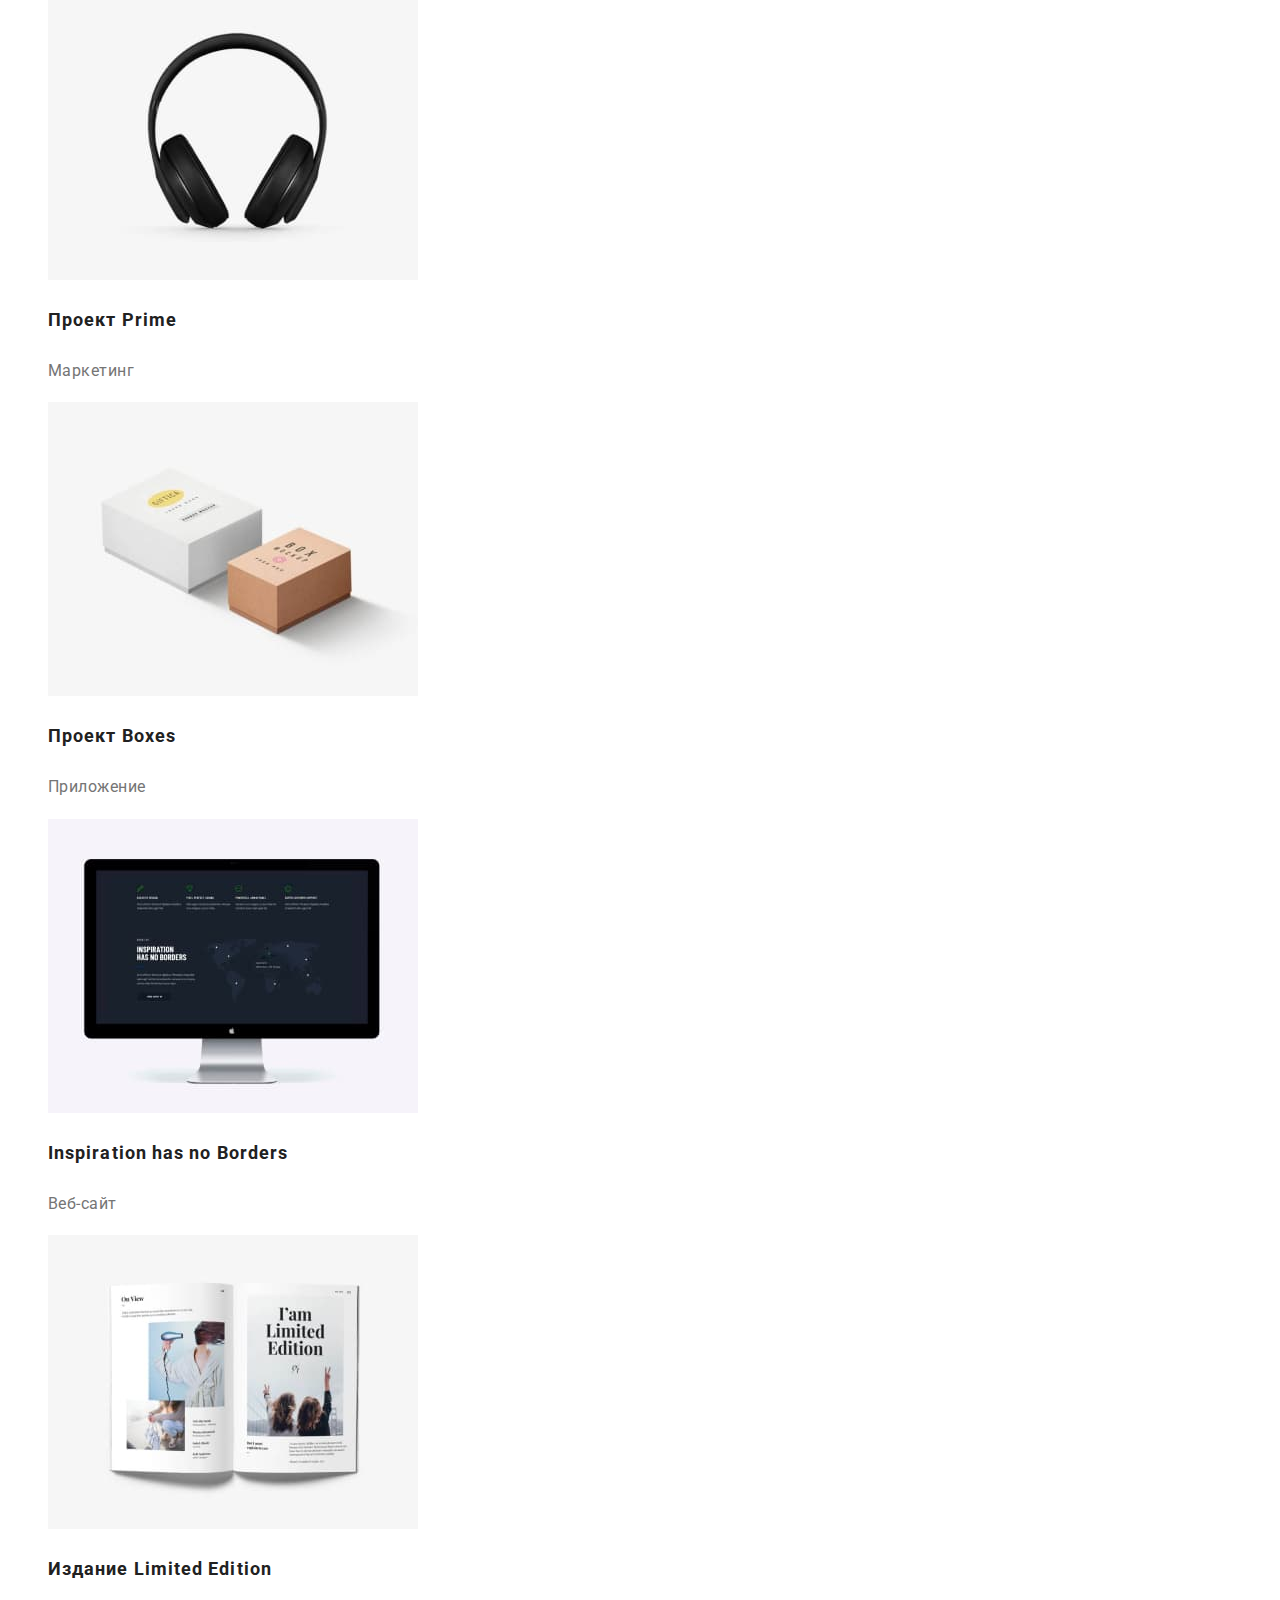
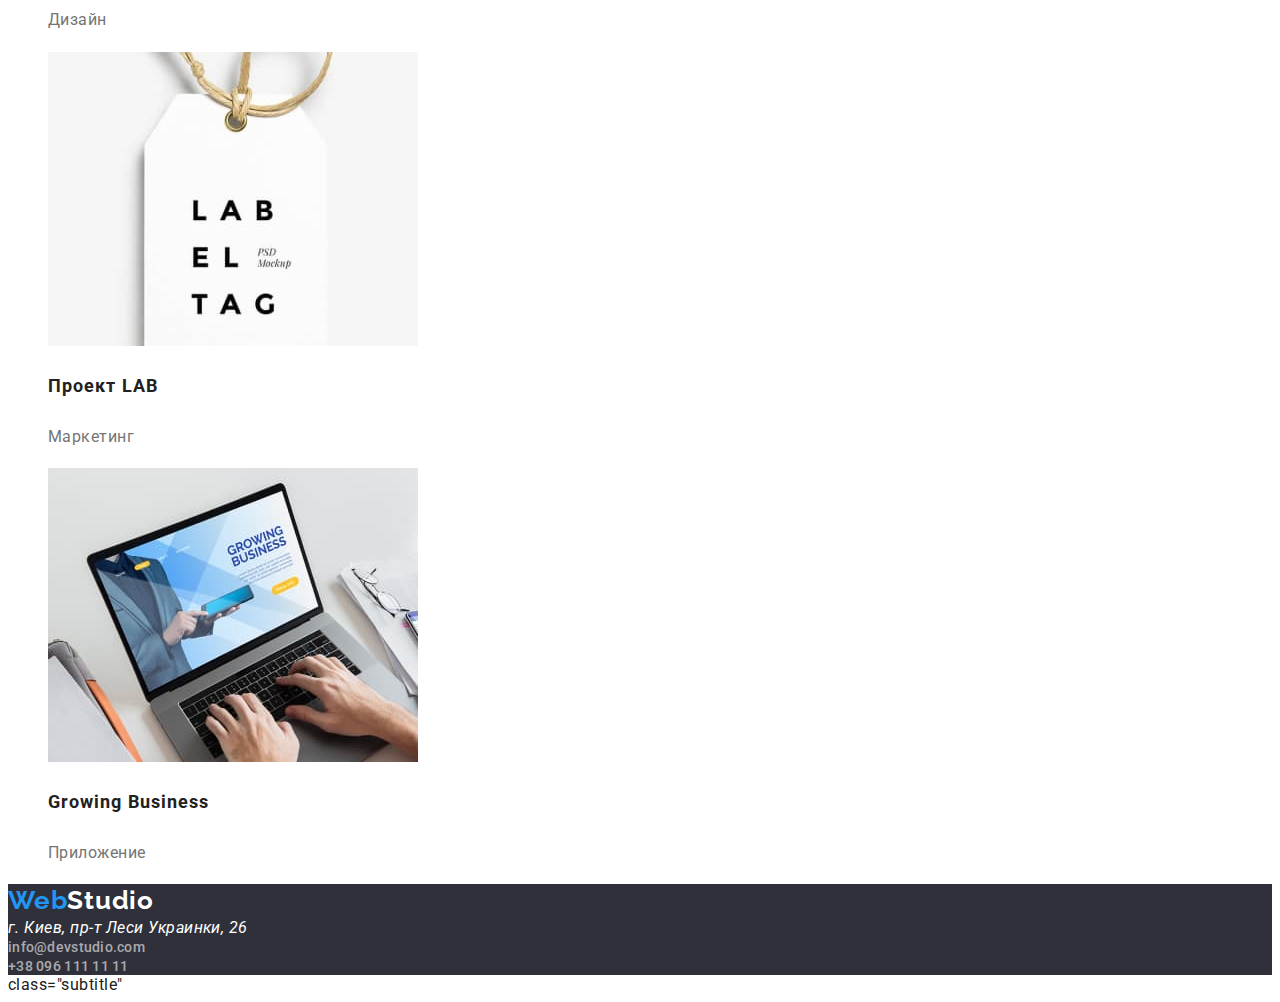
==== commit c446a9f1: "Add class 'current'" ====
--- a/portfolio.html
+++ b/portfolio.html
@@ -20,7 +20,7 @@
                     <a class="links" href="./index.html">Студия</a>
                 </li>
                 <li>
-                    <a class="links" href="./portfolio.html">Потрфолио</a>
+                    <a class="links current" href="./portfolio.html">Потрфолио</a>
                 </li>
                 <li>
                     <a class="links" href="#">Контакты</a>
--- a/css/styles.css
+++ b/css/styles.css
@@ -1,4 +1,3 @@
-
 /* --base-color-black: #212121; */
 
 /* --secondary-color-gray: #757575; */
@@ -9,281 +8,220 @@
 
 /* background-color: #E5E5E5; */
 
-
-
-
 :root {
-    --base-color-black: #212121;
-
-    --secondary-color-gray: #757575;
-
-    --accent-color: #2196F3;
-
-    --white: #FFFFFF;
-}
-
-
-
-
+  --base-color-black: #212121;
+
+  --secondary-color-gray: #757575;
+
+  --accent-color: #2196f3;
+
+  --white: #ffffff;
+}
 
 body {
-
-    font-family: Roboto, sans-serif;
-    letter-spacing: 0.03em;
-    background-color: #ffffff;
-    color: var(--base-color-black);
-
-}
-
-        /* Общие классы */
+  font-family: Roboto, sans-serif;
+  letter-spacing: 0.03em;
+  background-color: #ffffff;
+  color: var(--base-color-black);
+}
+
+/* Общие классы */
 .list {
-
-   list-style-type: none; 
-
+  list-style-type: none;
 }
 
 .list a {
-    text-decoration: none;
-}
-
-                /* WebStudio colors */
+  text-decoration: none;
+}
+
+/* WebStudio colors */
 
 .blue-word {
-
-    color: var(--accent-color);
-
-}
-
-
-
-        /* Header */
+  color: var(--accent-color);
+}
+
+/* Header */
 .logo {
-    
-    font-family: Raleway, sans-serif;
-    font-weight: 700;
-    font-size: 26px;
-    line-height: 1.3em;
-    letter-spacing: 0.03em;
-
-    text-decoration: none;
-
-    color: var(--base-color-black);
-
-}
-
+  font-family: Raleway, sans-serif;
+  font-weight: 700;
+  font-size: 26px;
+  line-height: 1.3em;
+  letter-spacing: 0.03em;
+
+  text-decoration: none;
+
+  color: var(--base-color-black);
+}
 
 .white-word {
-
-    color: var(--white)
-
-}
-
-.nav-links a  {
-
-    font-weight: 500;
-    font-size: 14px;
-    line-height: 1.14em;
-    letter-spacing: 0.02em;
-
-    color: var(--base-color-black);
-
-}
-
-.nav-links :hover, 
+  color: var(--white);
+}
+
+.nav-links a {
+  font-weight: 500;
+  font-size: 14px;
+  line-height: 1.14em;
+  letter-spacing: 0.02em;
+
+  color: var(--base-color-black);
+}
+
+.list .links.current {
+  color: var(--accent-color);
+}
+
+.nav-links :hover,
 .nav-links :focus {
-
-    color: var(--accent-color)
-
-}
-
+  color: var(--accent-color);
+}
 
 .contacts {
-
-    font-weight: 500;
-    font-size: 14px;
-    line-height: 1.14em;
-    letter-spacing: 0.02em;
-    
+  font-weight: 500;
+  font-size: 14px;
+  line-height: 1.14em;
+  letter-spacing: 0.02em;
 }
 
 .contacts-links {
-
-    color: var(--secondary-color-gray);
-
-    text-decoration: none;
-
+  color: var(--secondary-color-gray);
+
+  text-decoration: none;
 }
 
 .contacts :hover,
 .contacts :focus {
-
-    color: var(--accent-color);
-
-}
-
-
-        /* Шапка */
+  color: var(--accent-color);
+}
+
+/* Шапка */
 .header {
-
-    font-weight: 700;
-    font-size: 44px;
-    line-height: 1.4em;
-    text-align: center;
-    letter-spacing: 0.06em;
-
-    color: var(--white);
-    background-color: #2F303A;
-
-}
-
-
-        /* Особенности */
+  font-weight: 700;
+  font-size: 44px;
+  line-height: 1.4em;
+  text-align: center;
+  letter-spacing: 0.06em;
+
+  color: var(--white);
+  background-color: #2f303a;
+}
+
+/* Особенности */
 .features-subtitle {
-
-    font-weight: 700;
-    font-size: 14px;
-    line-height: 1,14em; 
-
+  font-weight: 700;
+  font-size: 14px;
+  line-height: 1, 14em;
 }
 
 .features-text {
-
-    font-size: 14px;
-    line-height: 1,71em;
-
-    color: var(--secondary-color-gray)
-}
-
-
-        /* Чем мы занимаемся */
+  font-size: 14px;
+  line-height: 1, 71em;
+
+  color: var(--secondary-color-gray);
+}
+
+/* Чем мы занимаемся */
 .what-we-do h2 {
-
-    font-weight: 700;
-    font-size: 36px;
-    line-height: 1,16em;
-    text-align: center;
-
-}
-
-        /* Наша команда */
+  font-weight: 700;
+  font-size: 36px;
+  line-height: 1, 16em;
+  text-align: center;
+}
+
+/* Наша команда */
 
 .team {
-
-    background: #F5F4FA;
-
+  background: #f5f4fa;
 }
 
 .team h2 {
-
-    font-weight: 700;
-    font-size: 36px;
-    line-height: 1,16em;
-    text-align: center;
-
+  font-weight: 700;
+  font-size: 36px;
+  line-height: 1, 16em;
+  text-align: center;
 }
 
 .team-subtitle {
-
-    font-weight: 500;
-    font-size: 16px;
-    line-height: 1.2em;
-
+  font-weight: 500;
+  font-size: 16px;
+  line-height: 1.2em;
 }
 
 .team-text {
-
-    font-size: 16px;
-    line-height: 1.2em;
-
-    color: var(--secondary-color-gray);
-
-}
-
-        /* Footer */
+  font-size: 16px;
+  line-height: 1.2em;
+
+  color: var(--secondary-color-gray);
+}
+
+/* Footer */
 
 .footer {
-
-    background-color: #2F303A;
-
+  background-color: #2f303a;
 }
 
 .address {
-    color: var(--white);
+  color: var(--white);
 }
 
 .footer-links {
-
-    font-weight: 500;
-    font-size: 14px;
-    line-height: 1.14em;
-    letter-spacing: 0.02em;
-
-    color: rgba(255, 255, 255, 0.6);
-    
-    text-decoration: none;
-}
-
-
-
+  font-weight: 500;
+  font-size: 14px;
+  line-height: 1.14em;
+  letter-spacing: 0.02em;
+
+  color: rgba(255, 255, 255, 0.6);
+
+  text-decoration: none;
+}
 
 /* Pprtfolio */
 
 .works-subtitle {
-
-    font-weight: 700;
-    font-size: 18px;
-    line-height: 2em;
-    letter-spacing: 0.06em;
-
-    color: var(--base-color-black);
-
+  font-weight: 700;
+  font-size: 18px;
+  line-height: 2em;
+  letter-spacing: 0.06em;
+
+  color: var(--base-color-black);
 }
 
 .works-text {
-
-    font-size: 16px;
-    line-height: 1.9em;
-
-    color: var(--secondary-color-gray);
-
-}
-
-
-        /* Buttons */
+  font-size: 16px;
+  line-height: 1.9em;
+
+  color: var(--secondary-color-gray);
+}
+
+/* Buttons */
 
 .alpha-button {
-
-    font-family: inherit;
-
-    background-color: var(--accent-color);
-    color: var(--white);
-
-    font-weight: 700;
-    font-size: 16px;
-    line-height: 1.9em;
-
-    letter-spacing: 0.06em;
-
- }
+  font-family: inherit;
+
+  background-color: var(--accent-color);
+  color: var(--white);
+
+  font-weight: 700;
+  font-size: 16px;
+  line-height: 1.9em;
+
+  letter-spacing: 0.06em;
+}
 
 .filter-button {
-
-    font-family: inherit;
-
-    background: #F5F4FA;
-    color: var(--base-color-black);
-
-    font-weight: 500;
-    font-size: 16px;
-    line-height: 1.6em;
-    letter-spacing: 0.03em;
+  font-family: inherit;
+
+  background: #f5f4fa;
+  color: var(--base-color-black);
+
+  font-weight: 500;
+  font-size: 16px;
+  line-height: 1.6em;
+  letter-spacing: 0.03em;
 
 }
 
 .filter li :hover,
 .filter li :focus {
-
-    background: var(--accent-color);
-    color: var(--white);
-
-}+  background: var(--accent-color);
+  color: var(--white);
+}
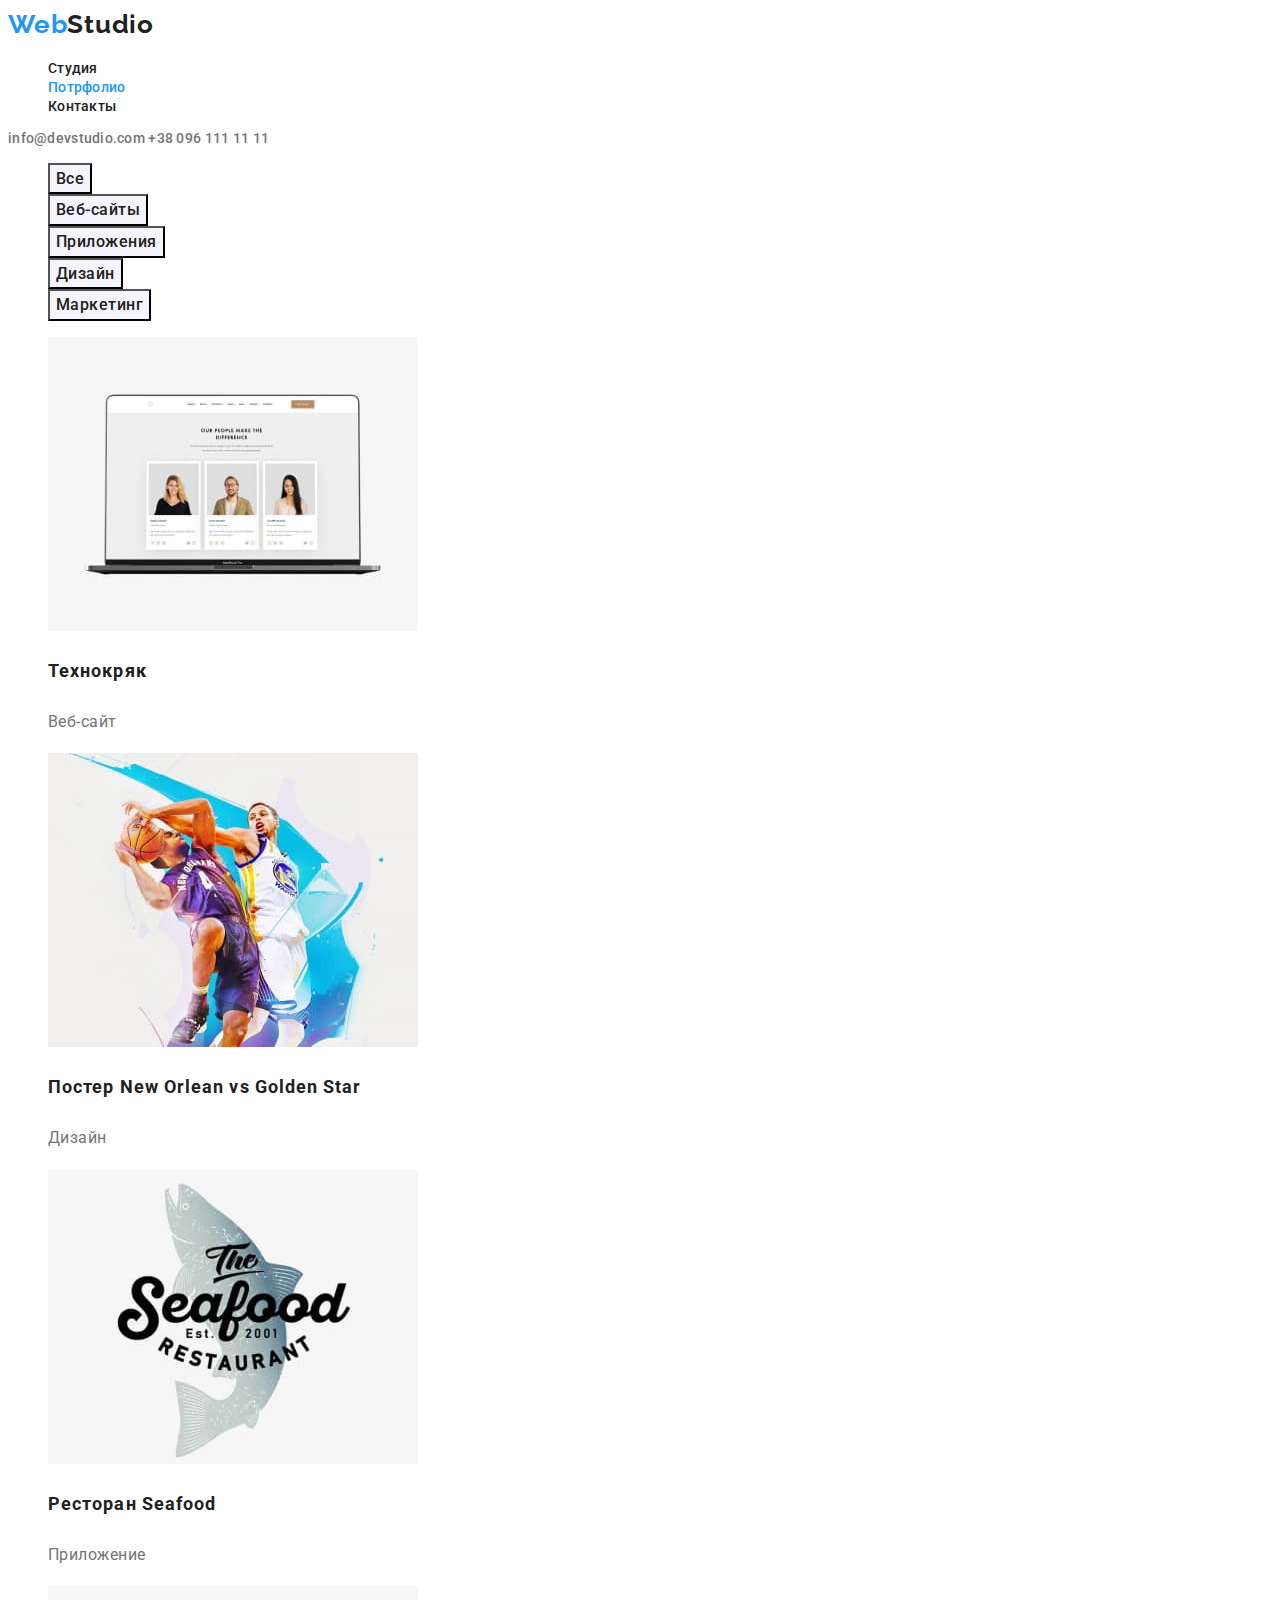
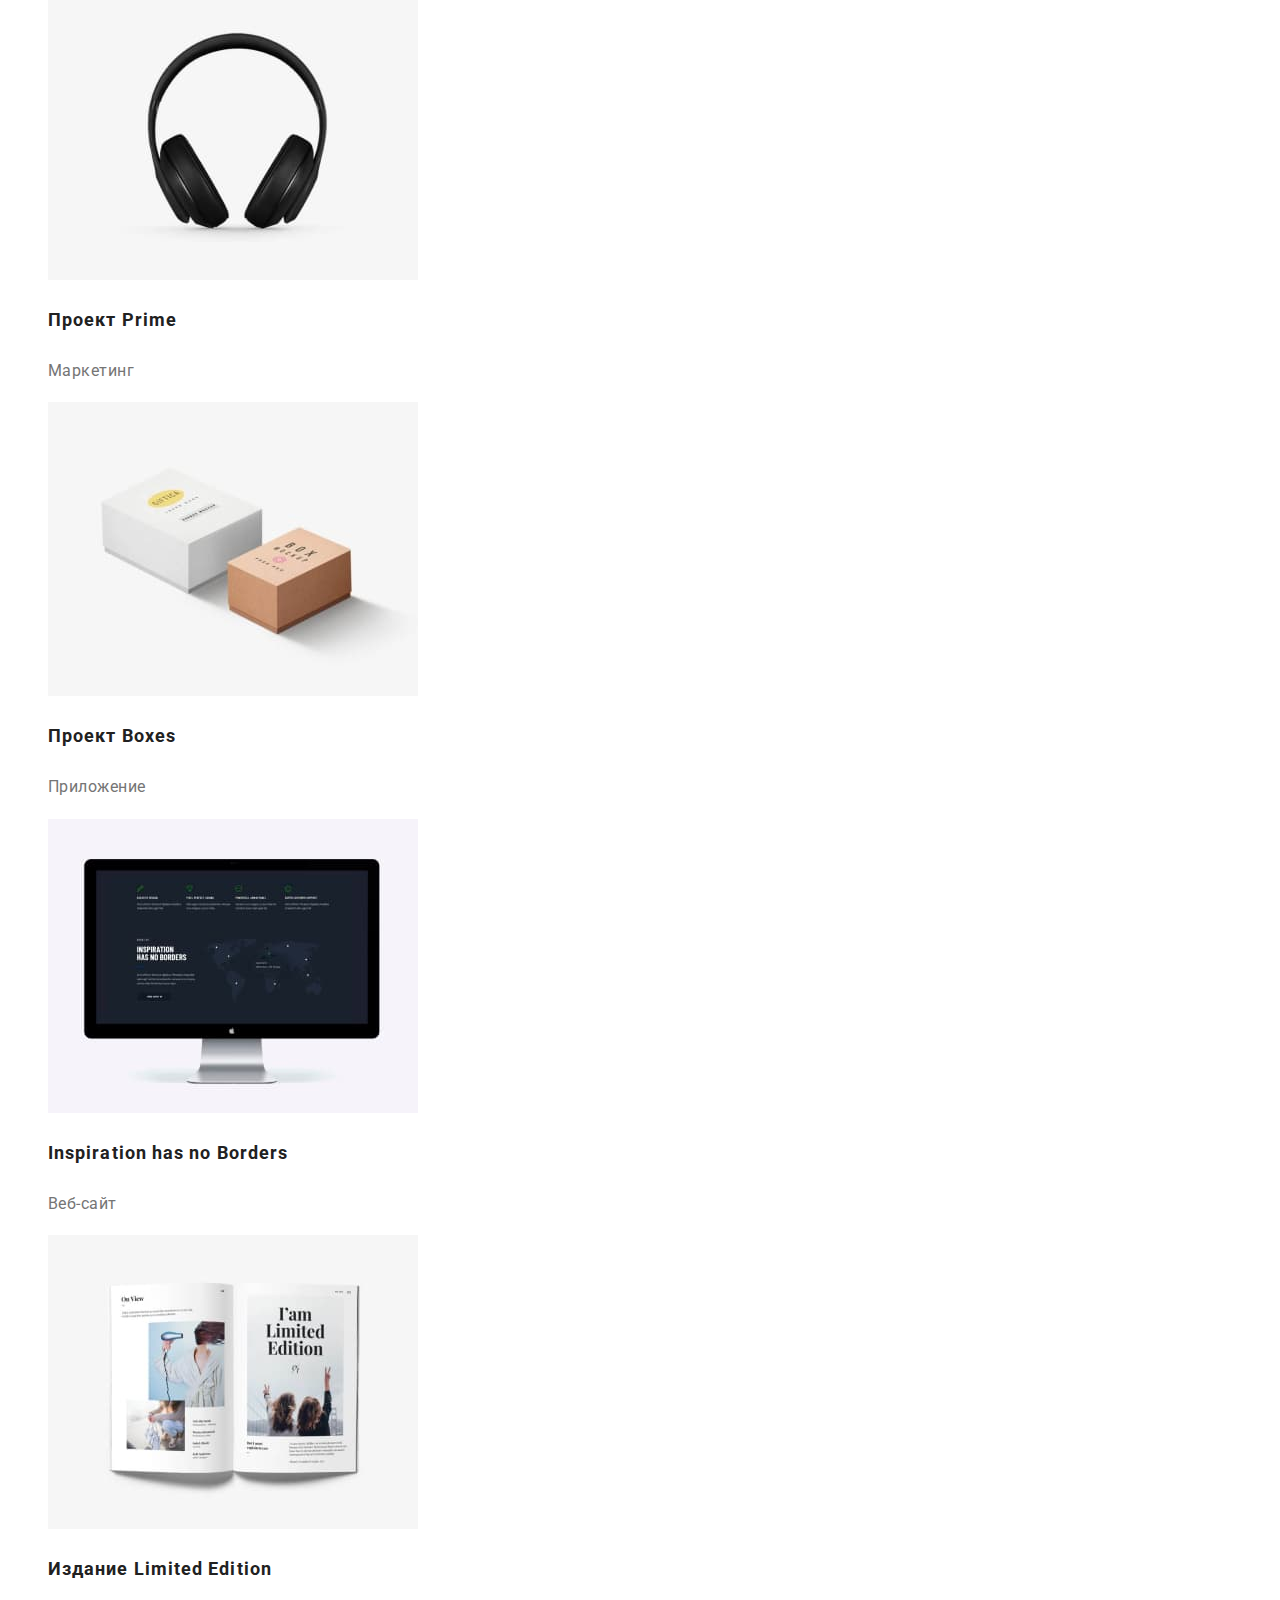
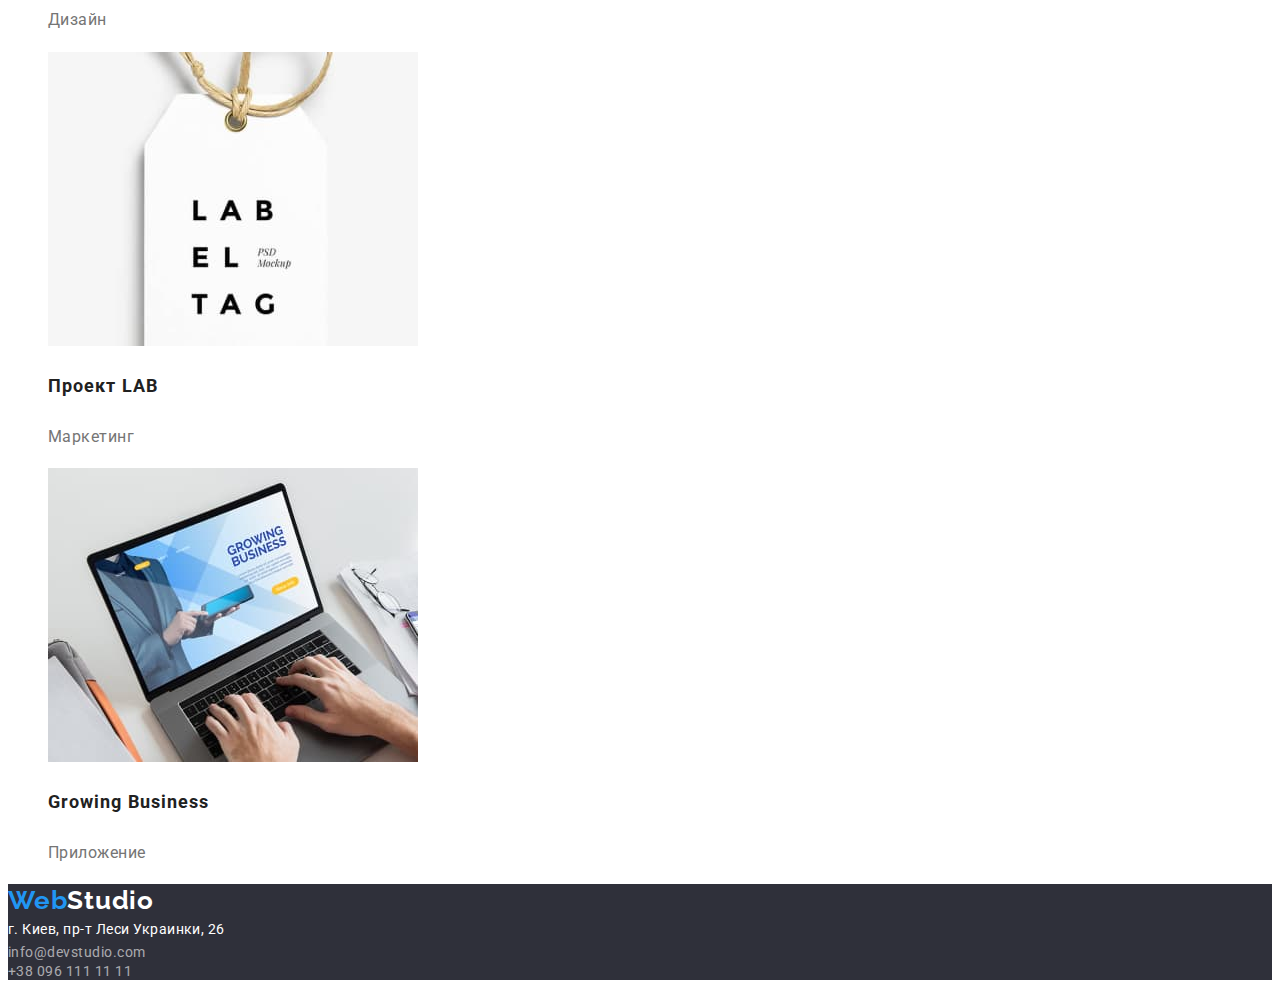
==== commit 4d0cc626: "Detailing" ====
--- a/portfolio.html
+++ b/portfolio.html
@@ -12,7 +12,7 @@
     <!-- Header -->
     <header>
 
-        <a class="logo" href="#"><span class="blue-word">Web</span>Studio</a>
+        <a class="logo" href="./index.html"><span class="blue-word">Web</span>Studio</a>
 
         <nav class="nav-links">
             <ul class="list">
@@ -144,7 +144,7 @@
     <!-- Footer -->
     <footer class="footer">
 
-        <a class="logo" href="#"><span class="blue-word">Web</span><span class="white-word">Studio</span></a>
+        <a class="logo" href="./index.html"><span class="blue-word">Web</span><span class="white-word">Studio</span></a>
 
         <address class="address">
             г. Киев, пр-т Леси Украинки, 26
@@ -157,4 +157,4 @@
 
     </footer>
 </body>
-</html> class="subtitle"+</html> --- a/css/styles.css
+++ b/css/styles.css
@@ -110,6 +110,8 @@
   font-weight: 700;
   font-size: 14px;
   line-height: 1, 14em;
+
+  text-transform: uppercase;
 }
 
 .features-text {
@@ -160,14 +162,19 @@
 }
 
 .address {
+
+    font-style: normal;
+    font-size: 14px;
+    line-height: 1.7em;
+
   color: var(--white);
 }
 
 .footer-links {
-  font-weight: 500;
+  font-weight: 400;
   font-size: 14px;
   line-height: 1.14em;
-  letter-spacing: 0.02em;
+
 
   color: rgba(255, 255, 255, 0.6);
 
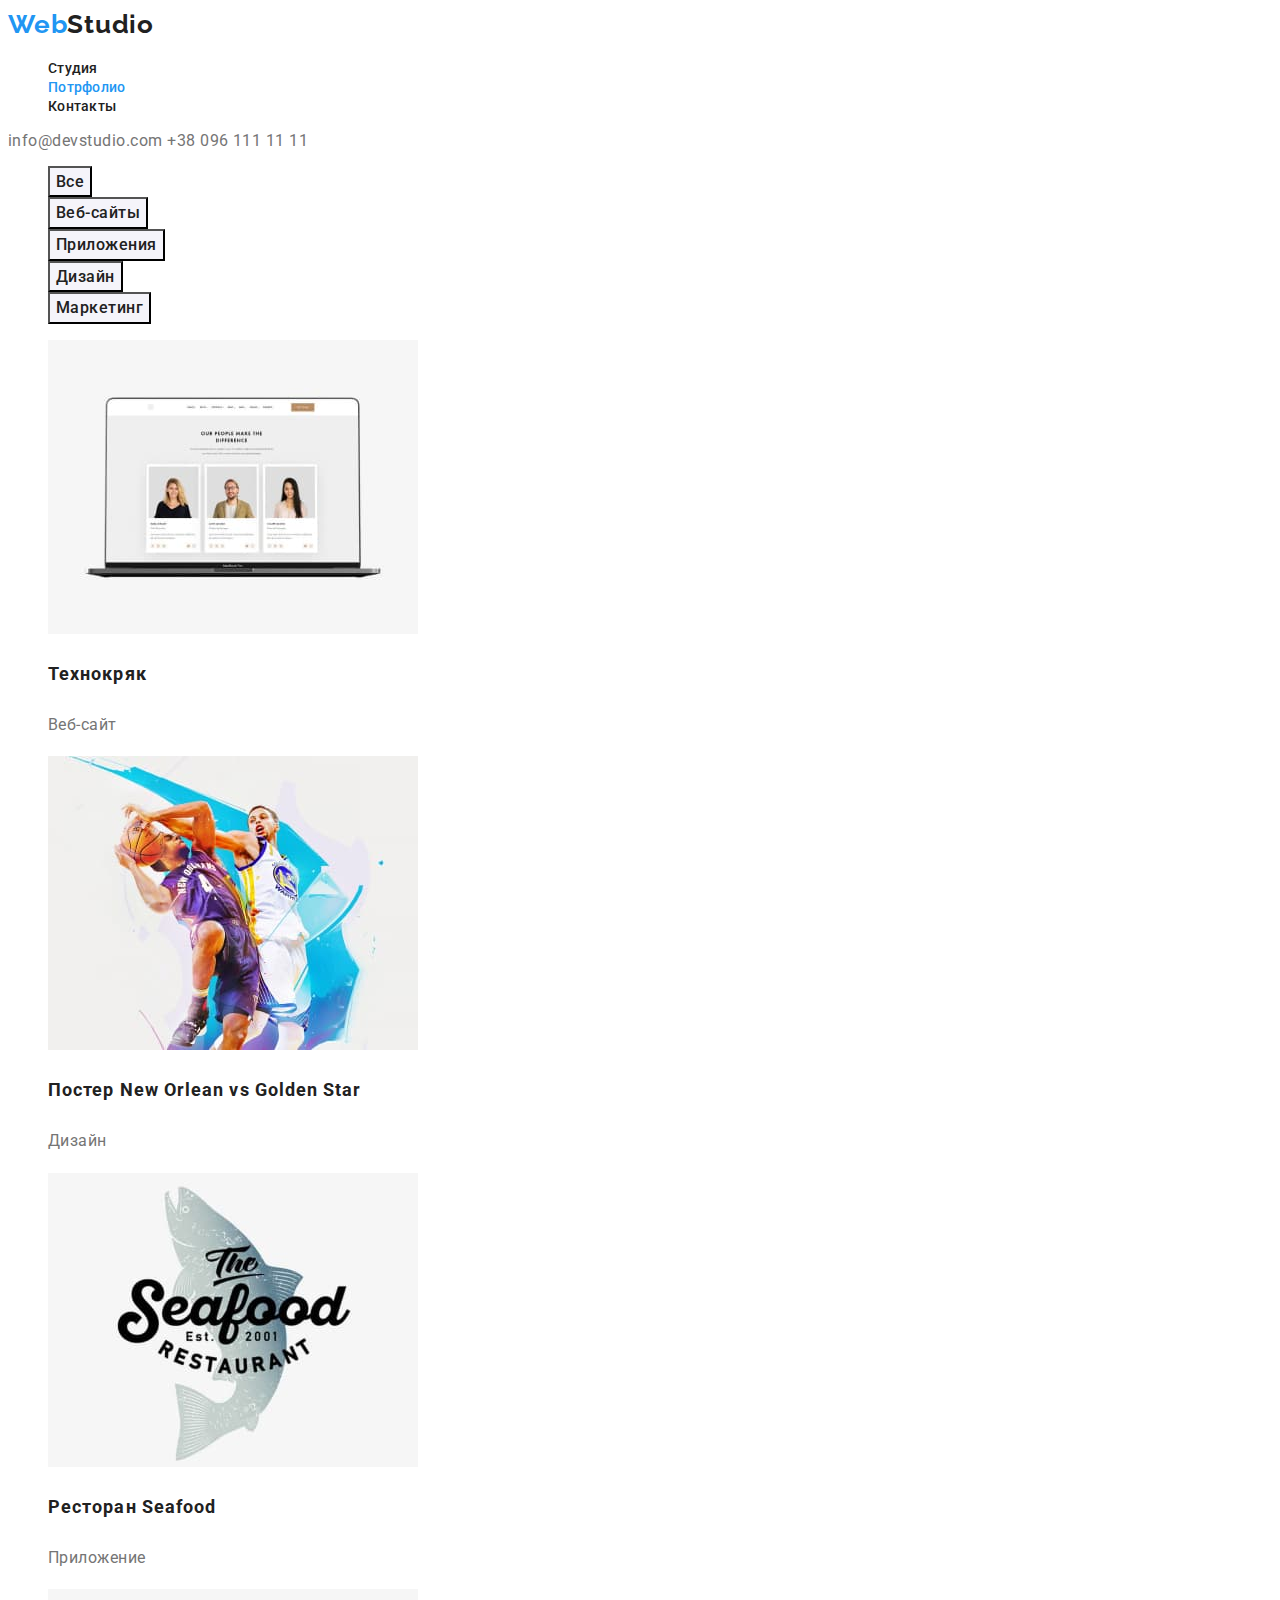
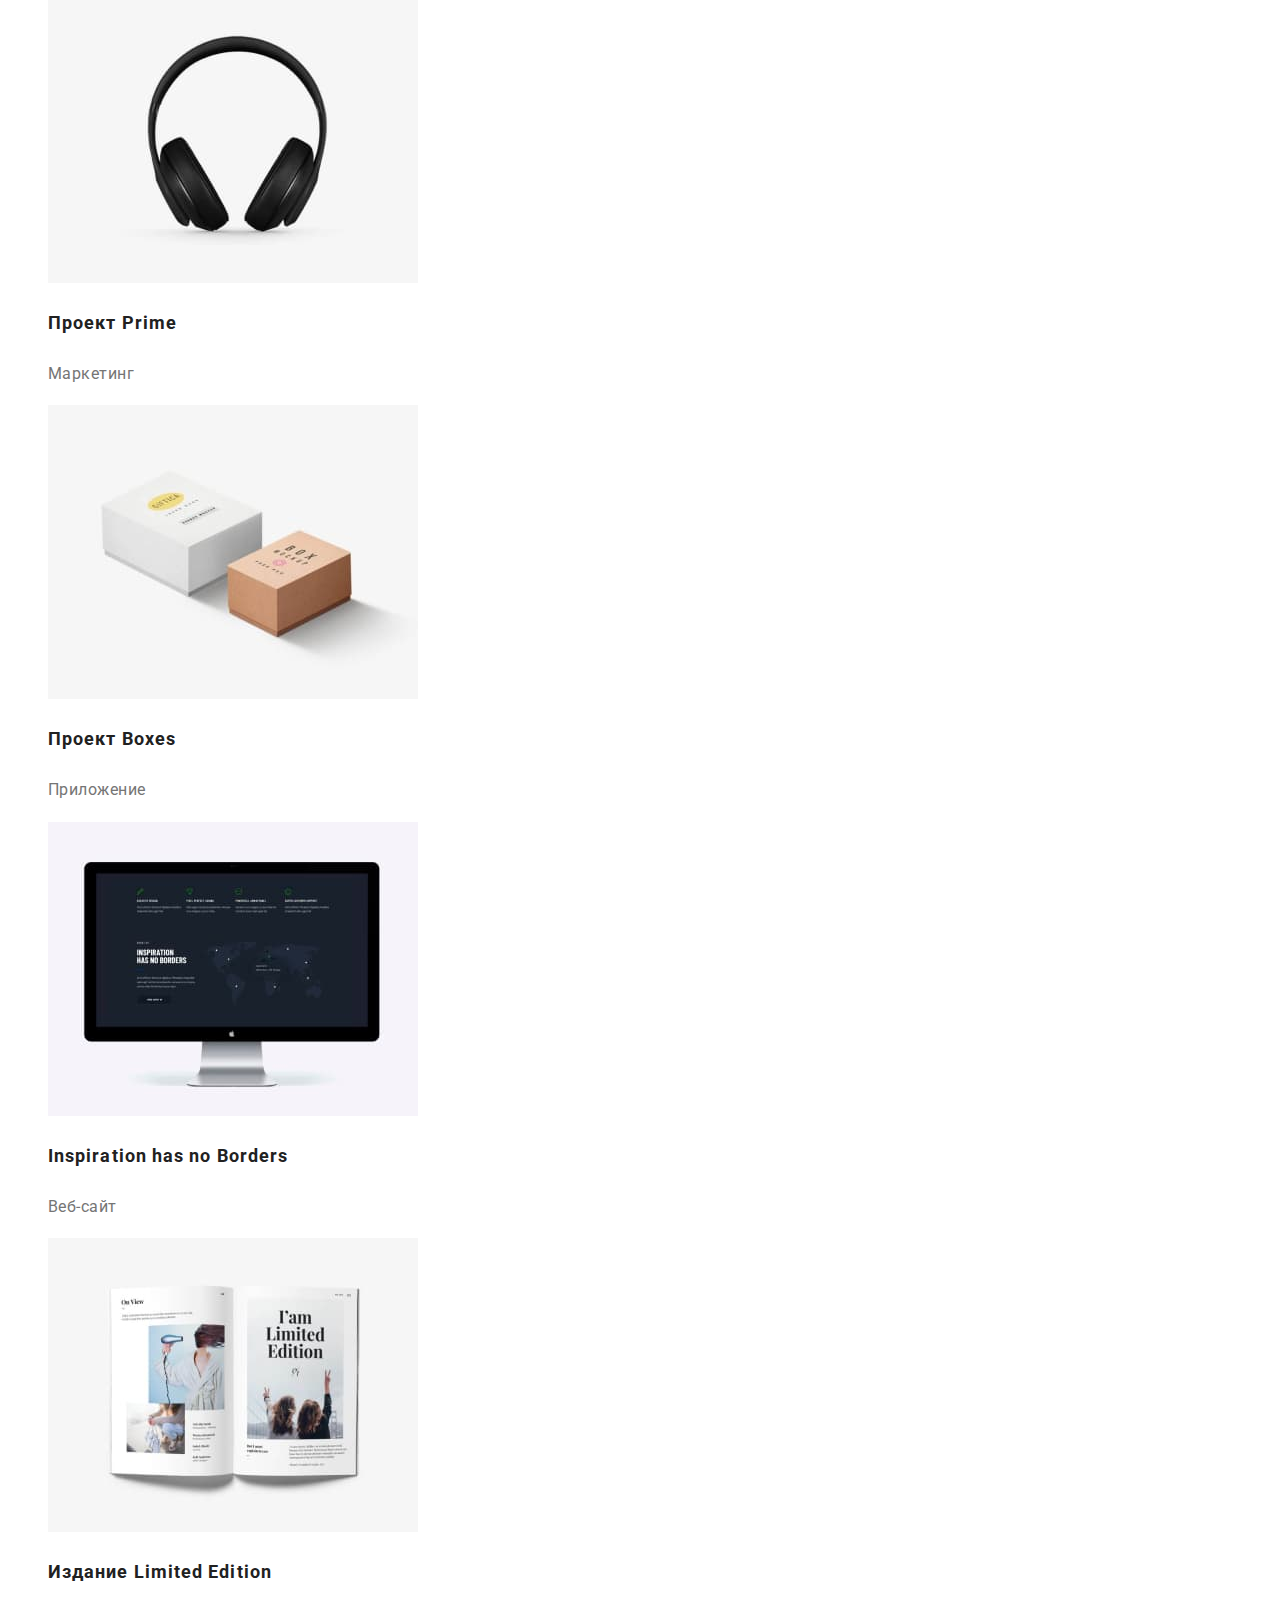
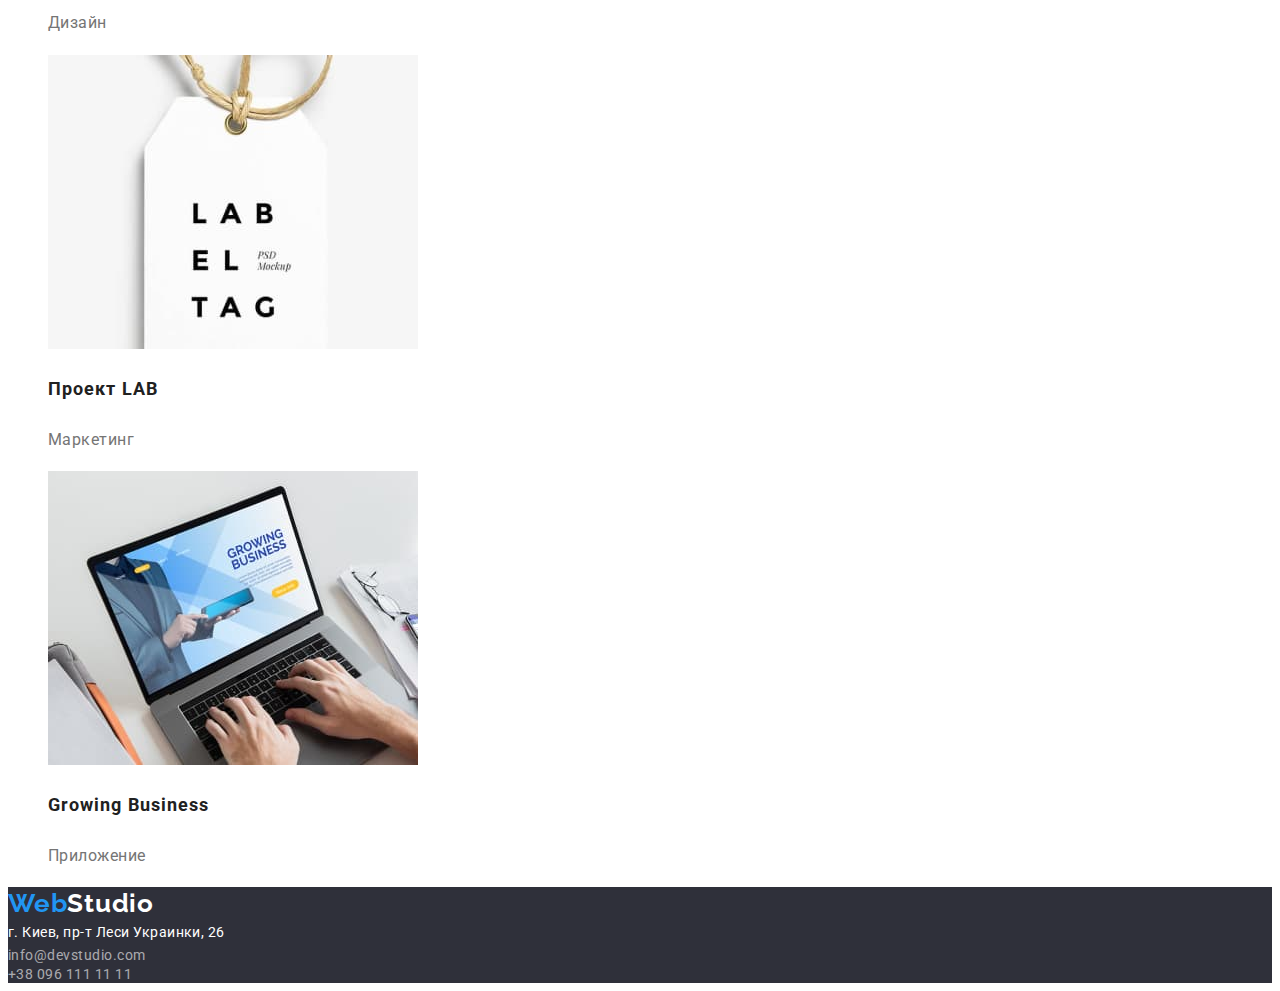
==== commit b3e91c4f: "changed hubhu" ====
--- a/portfolio.html
+++ b/portfolio.html
@@ -28,7 +28,7 @@
             </ul>
         </nav>
 
-        <div class="contacts">
+        <div class="contacts-list">
             <a class="contacts-links" href="mailto:info@devstudio.com" class="my-e-mail">info@devstudio.com</a>
             <a class="contacts-links" href="tel:+38-096-111-11-11" class="my-cell-number">+38 096 111 11 11</a>
         </div>
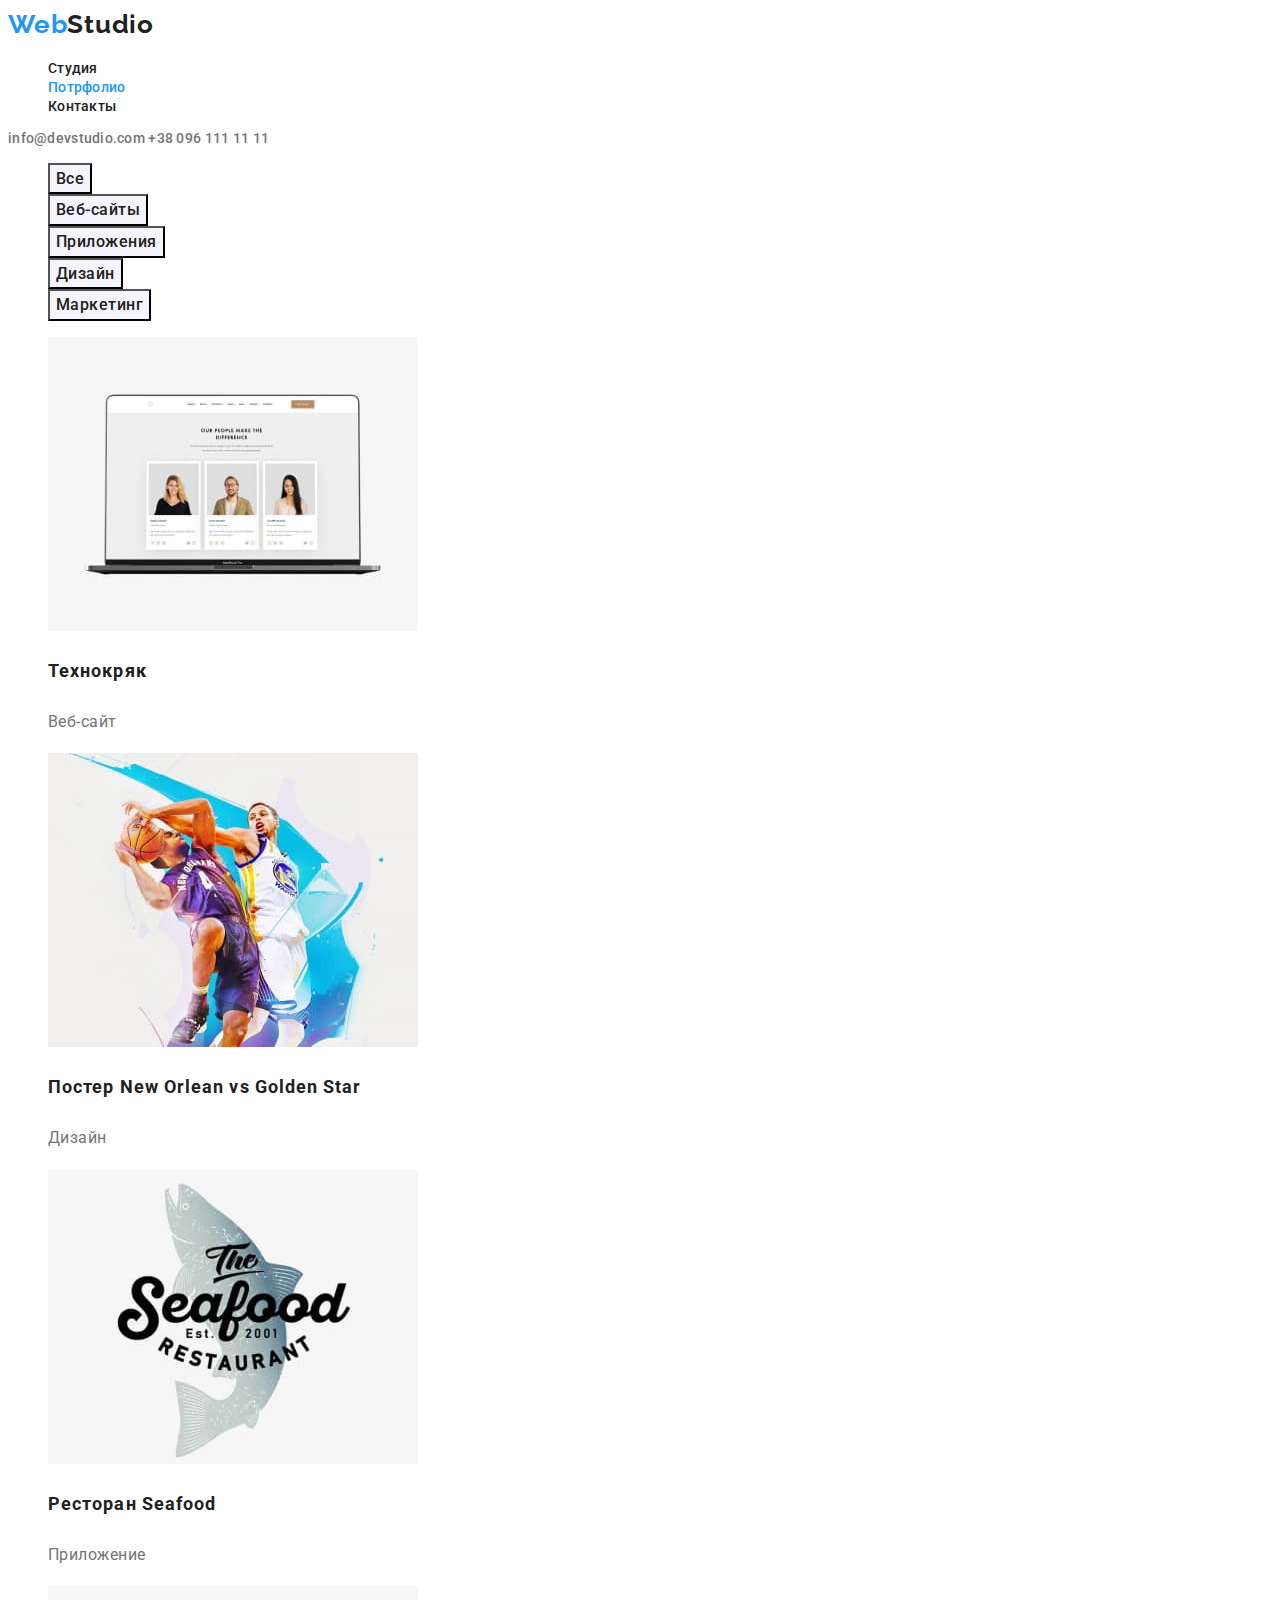
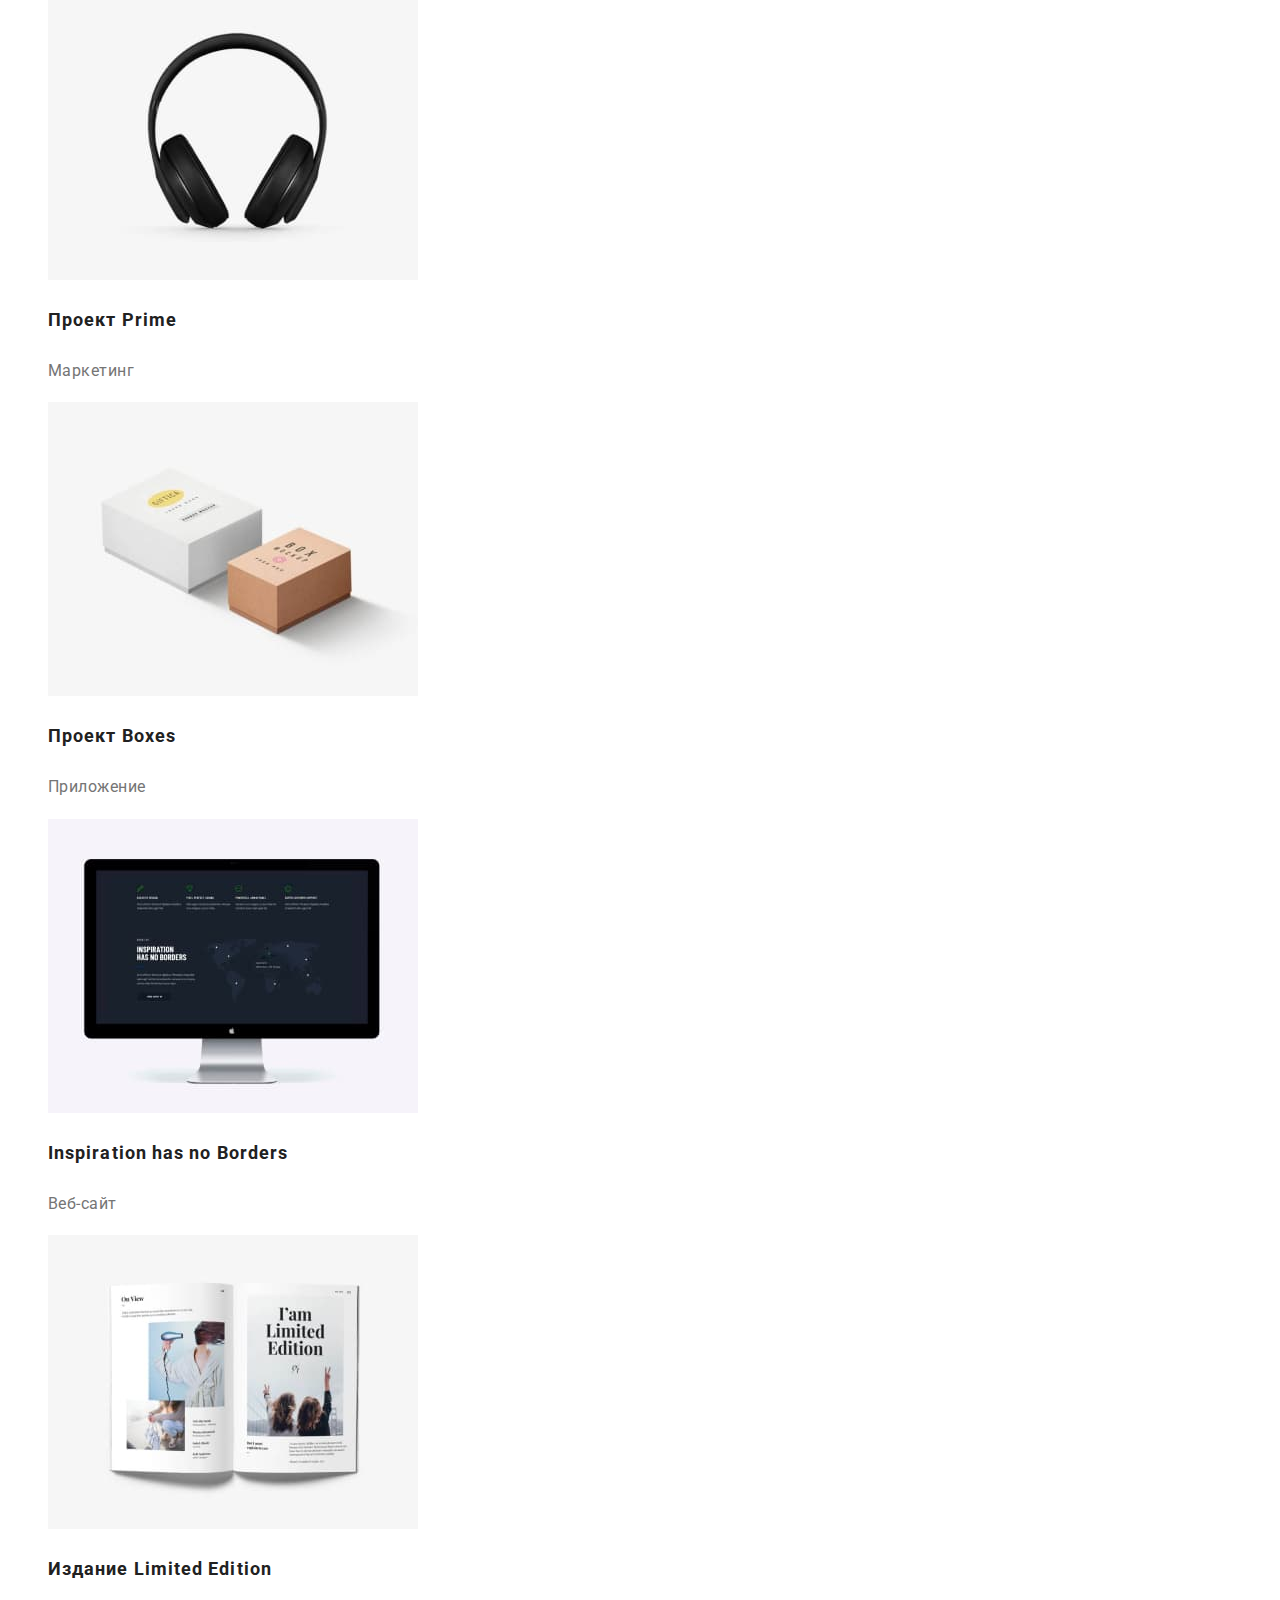
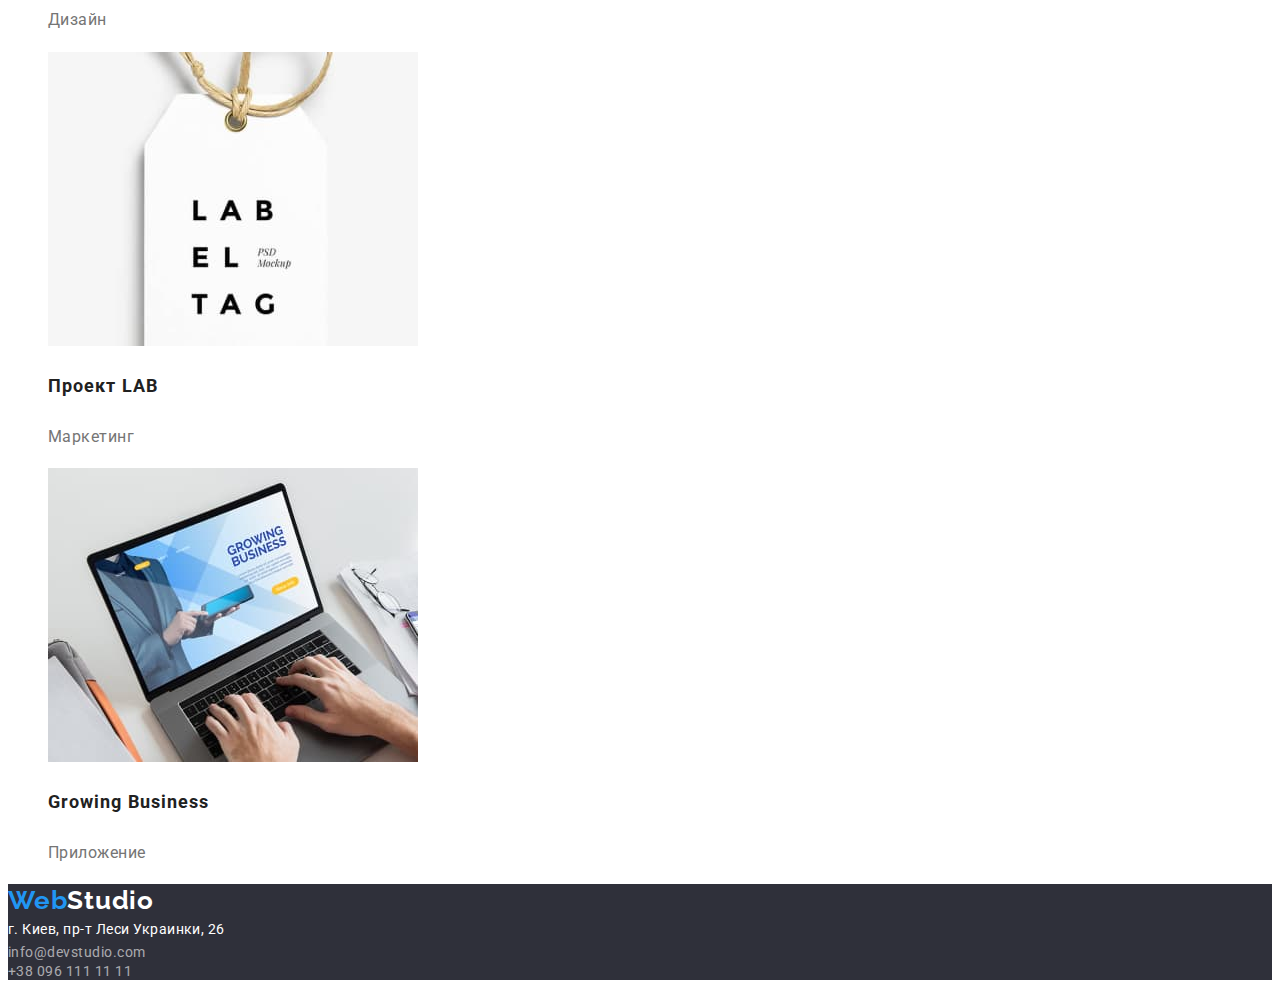
==== commit fb55dbb7: "turn back" ====
--- a/portfolio.html
+++ b/portfolio.html
@@ -28,7 +28,7 @@
             </ul>
         </nav>
 
-        <div class="contacts-list">
+        <div class="contacts">
             <a class="contacts-links" href="mailto:info@devstudio.com" class="my-e-mail">info@devstudio.com</a>
             <a class="contacts-links" href="tel:+38-096-111-11-11" class="my-cell-number">+38 096 111 11 11</a>
         </div>
